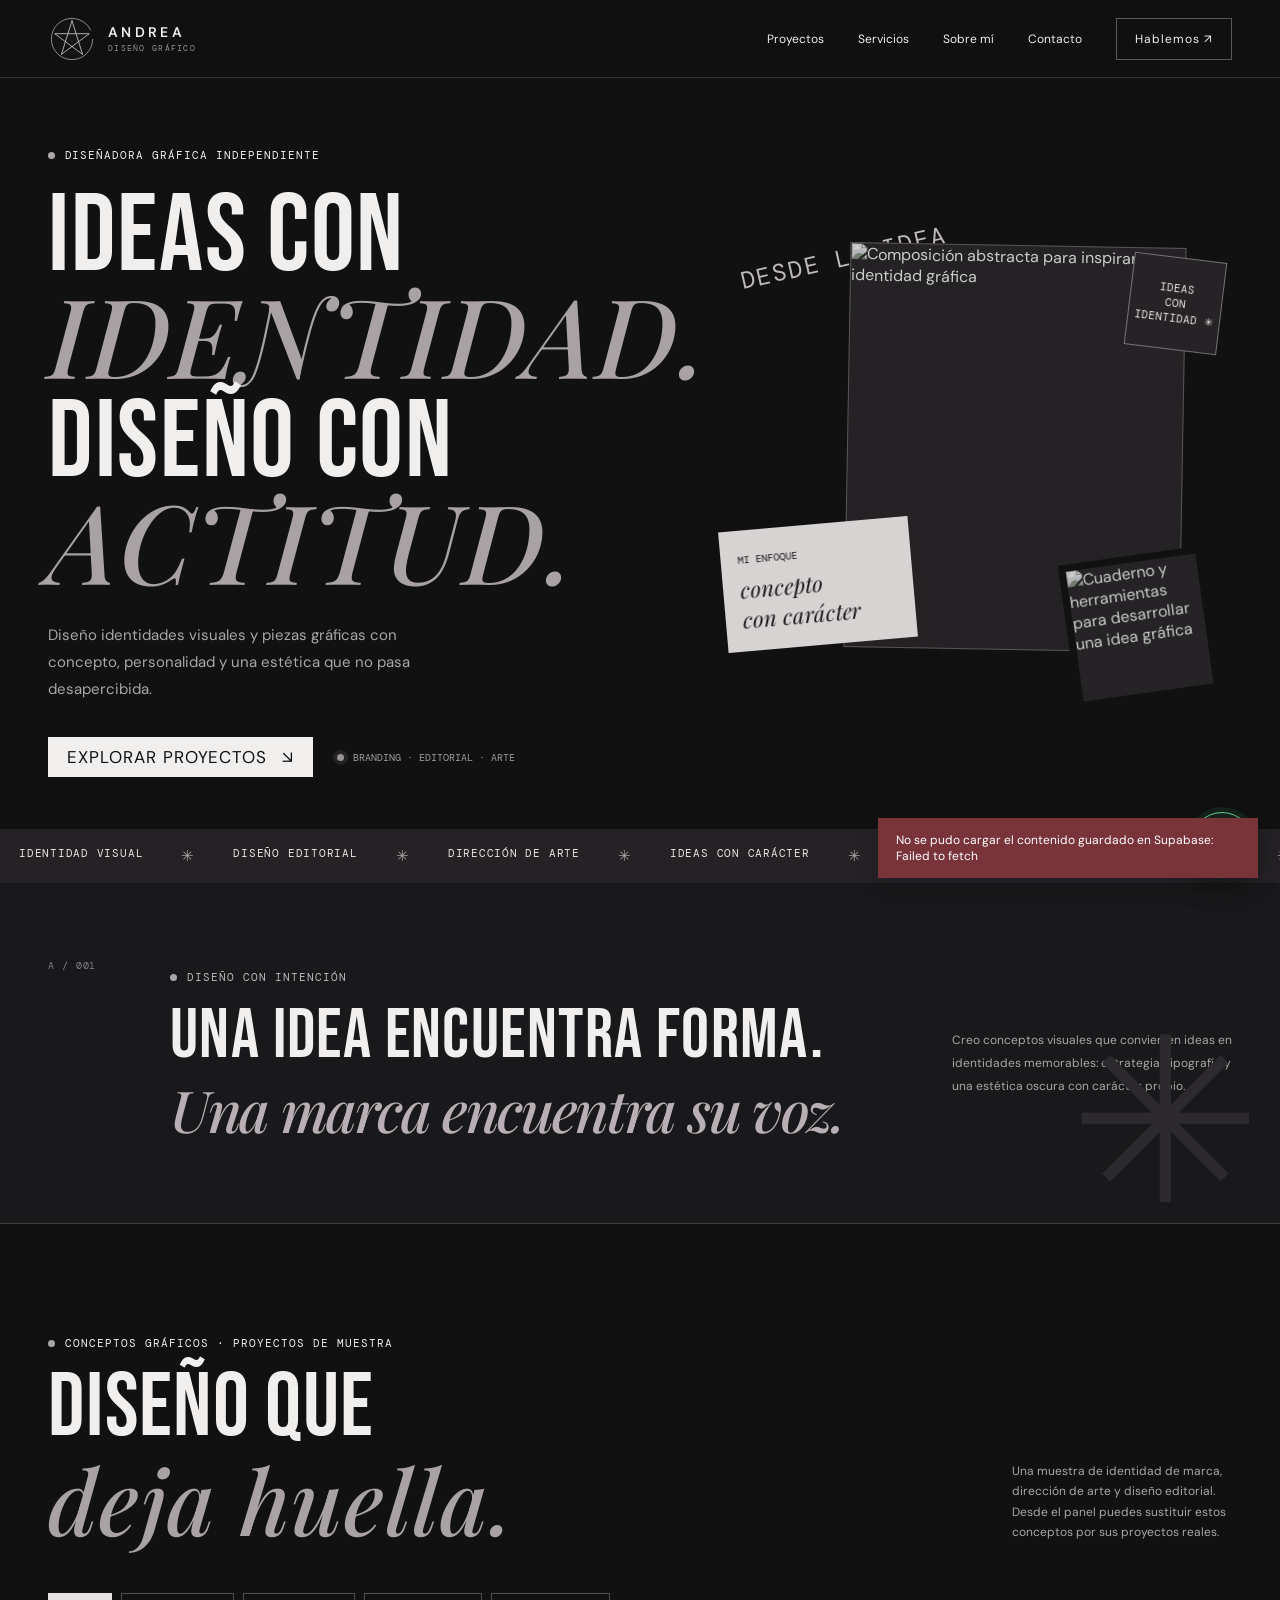
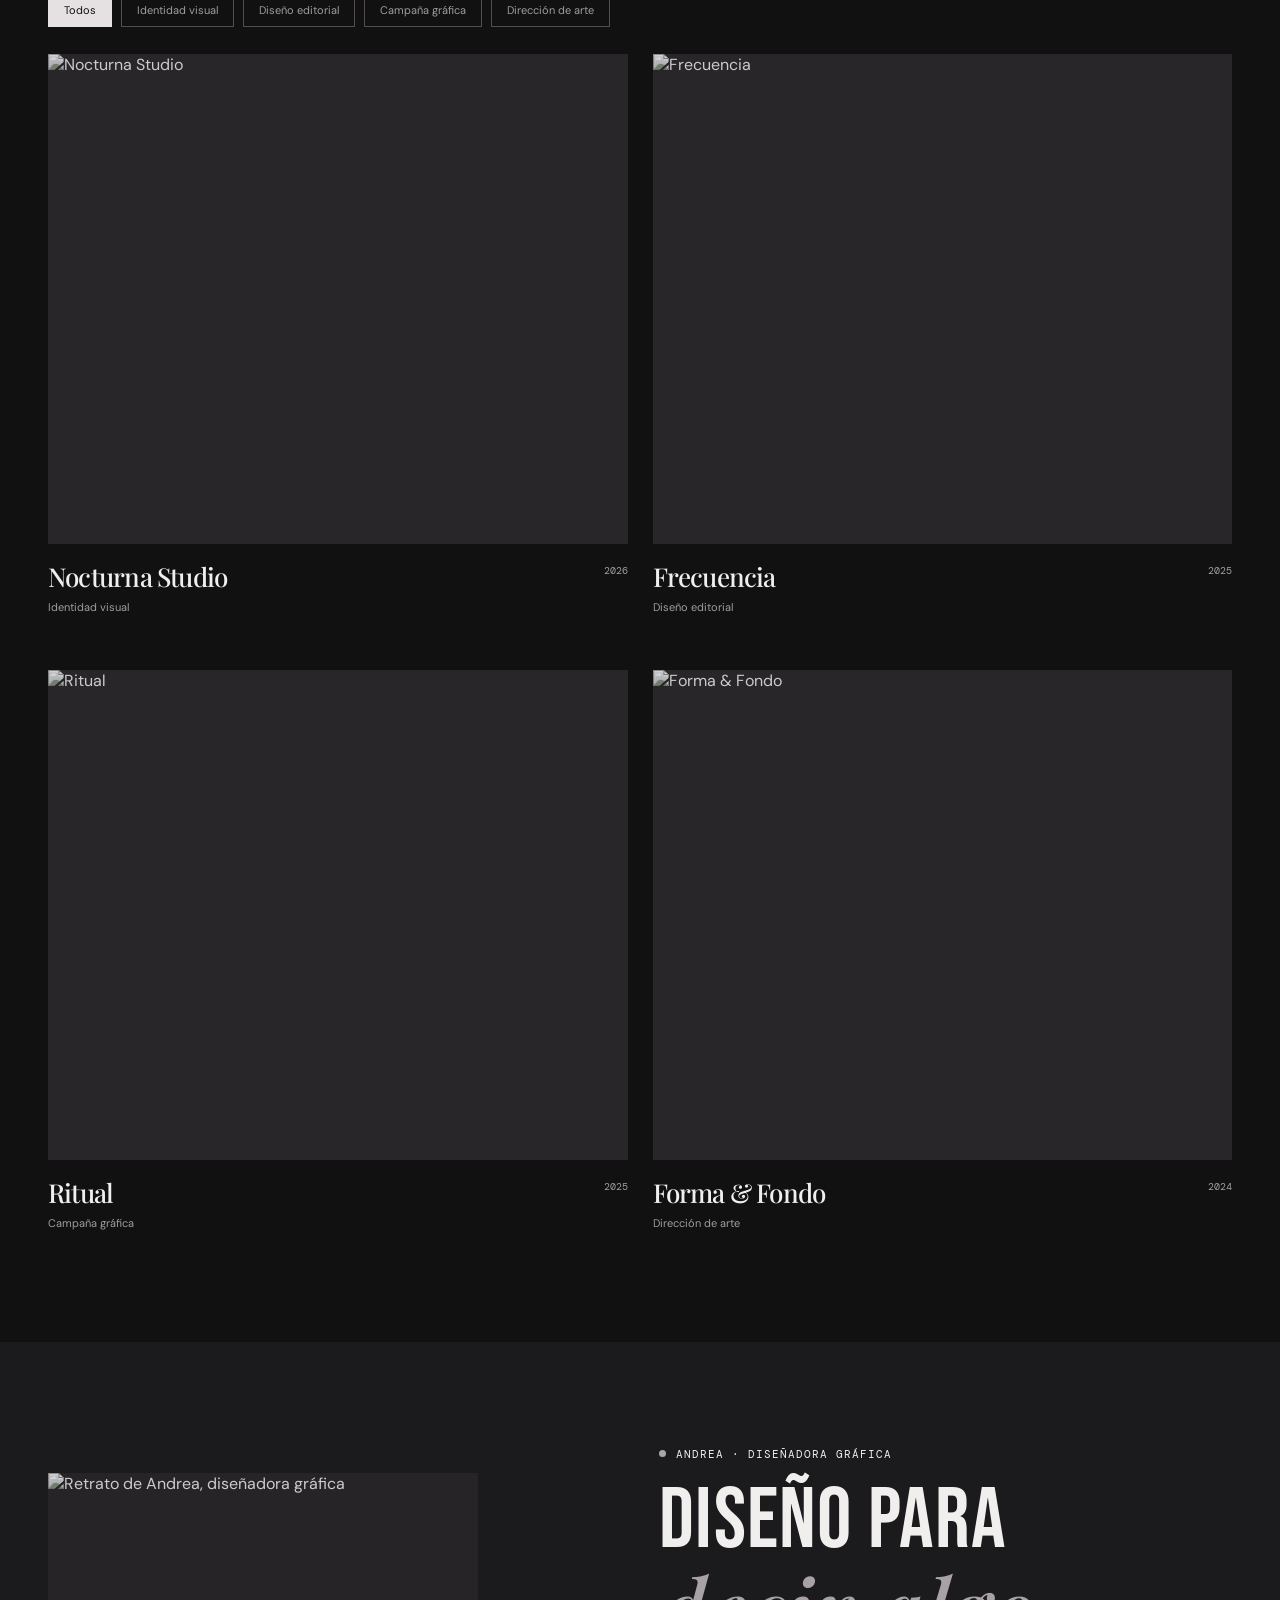
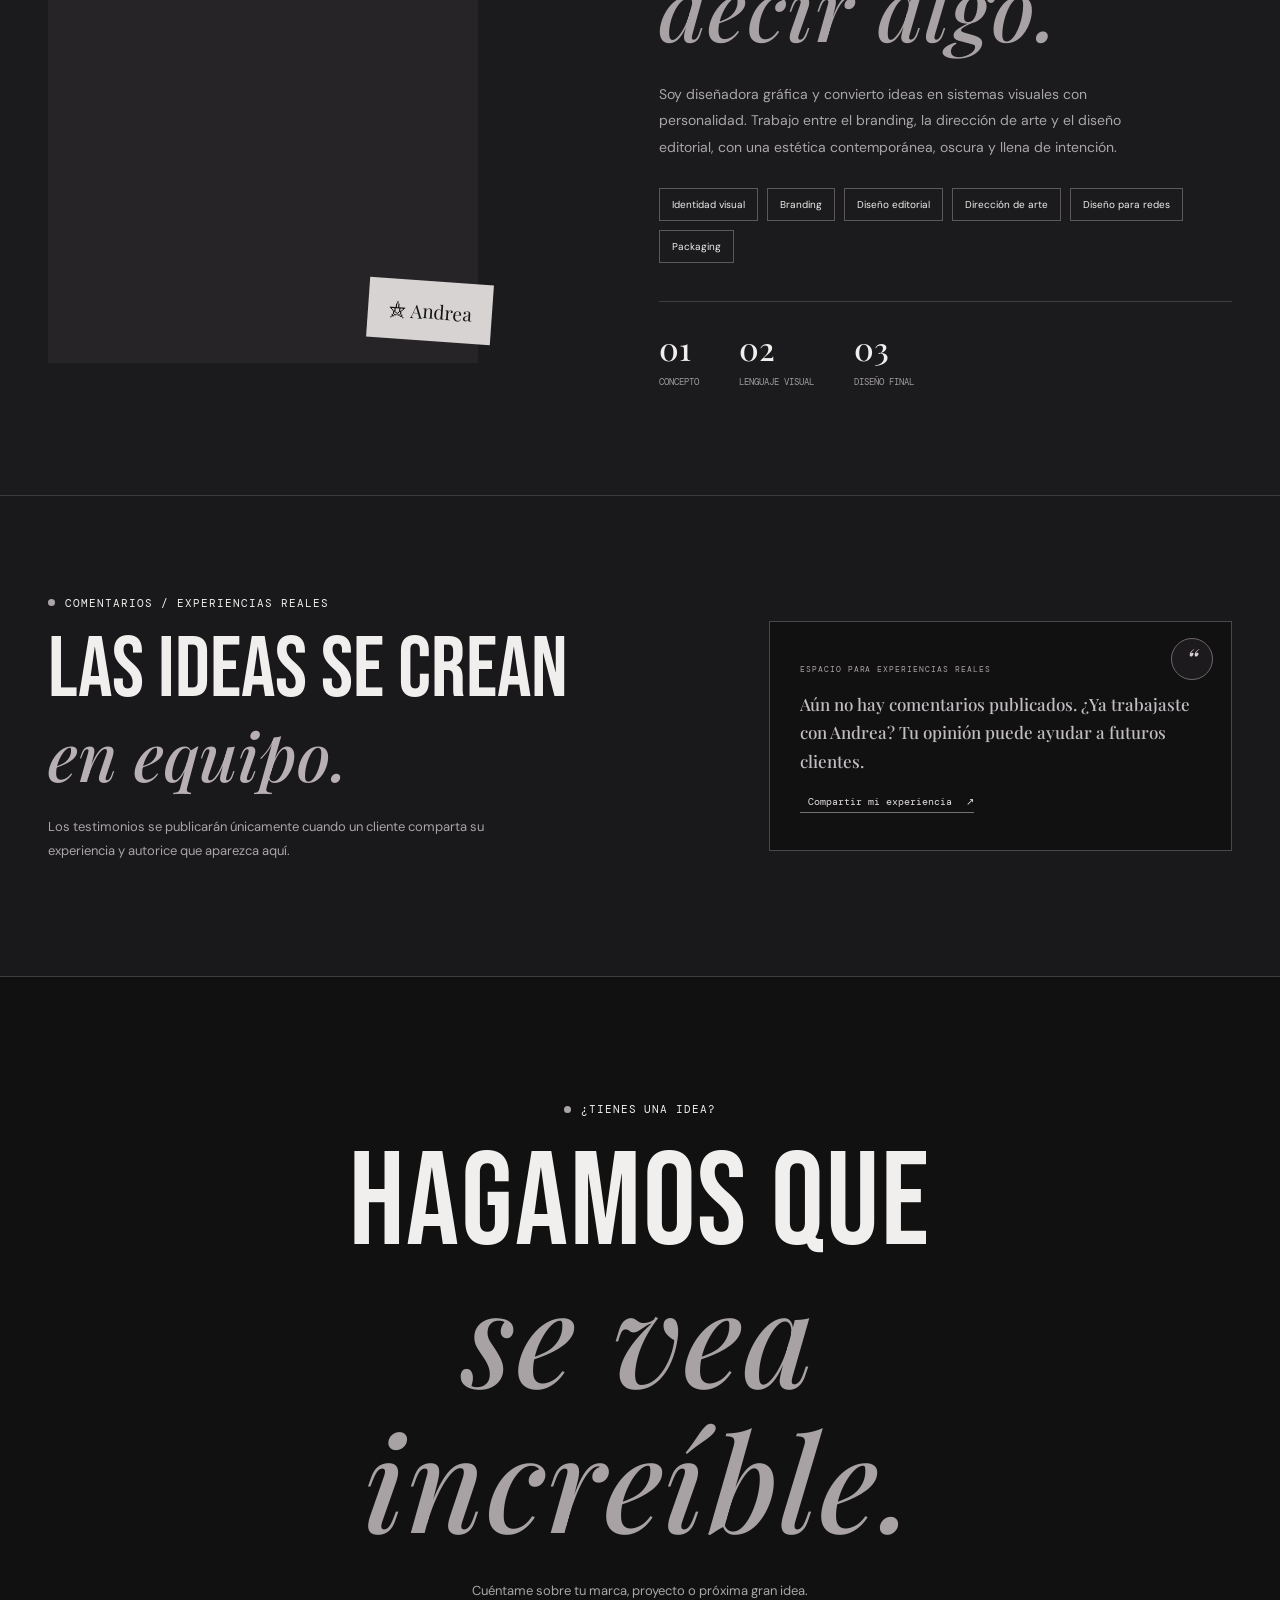
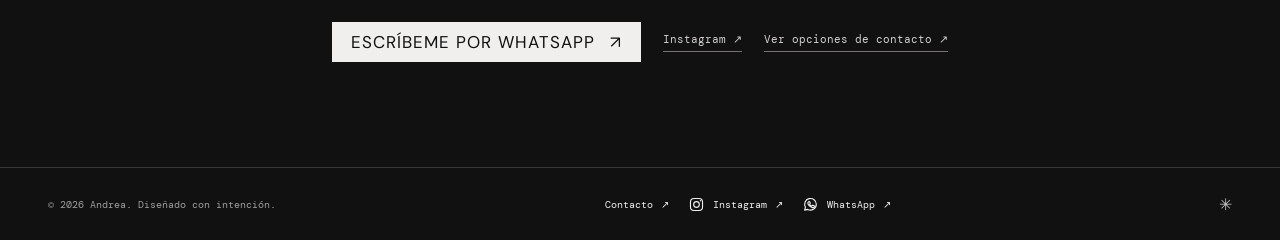
==== index.html @ 4c0169aa "Add files via upload" ====
<!doctype html>
<html lang="es">
<head>
  <meta charset="utf-8">
  <meta name="viewport" content="width=device-width, initial-scale=1">
  <meta name="theme-color" content="#111112">
  <link rel="icon" type="image/svg+xml" href="./favicon.svg">
  <meta name="description" content="Andrea, diseñadora gráfica independiente. Identidad visual, branding, diseño editorial y dirección de arte con carácter.">
  <title>Andrea — Diseñadora gráfica</title>
  <link rel="preconnect" href="https://fonts.googleapis.com">
  <link rel="preconnect" href="https://fonts.gstatic.com" crossorigin>
  <link href="https://fonts.googleapis.com/css2?family=Bebas+Neue&family=DM+Mono:wght@400;500&family=DM+Sans:wght@400;500;600;700&family=Playfair+Display:ital,wght@0,500;0,600;0,700;1,500;1,600&display=swap" rel="stylesheet">
  <link rel="stylesheet" href="./styles.css">
</head>
<body>
  <div class="scroll-progress" id="scrollProgress" aria-hidden="true"></div>
  <header class="topbar">
    <nav class="nav wrap" aria-label="Navegación principal">
      <div class="brand">
        <button class="brand-mark" id="brandAdmin" type="button" aria-label="Monograma de Andrea: pulsa cinco veces seguidas para abrir el administrador" title="Cinco pulsaciones para el acceso privado">
          <svg viewBox="0 0 100 100" aria-hidden="true"><circle class="brand-star-ring" cx="50" cy="50" r="43"/><path class="brand-star-glyph" d="M50 12 72 82 14 39h72L28 82 50 12Z"/></svg>
        </button>
        <div class="brand-lockup"><a class="brand-name" href="#inicio" aria-label="Andrea, inicio" data-profile="name">ANDREA</a><span class="brand-caption">DISEÑO GRÁFICO</span></div>
        <span class="sr-only" id="adminHint" aria-live="polite"></span>
      </div>
      <button class="menu-toggle" id="menuToggle" aria-label="Abrir menú" aria-expanded="false">☰</button>
      <div class="nav-links" id="navLinks">
        <a href="./proyectos.html" data-site-copy="navProjects">Proyectos</a><a href="./servicios.html" data-site-copy="navServices">Servicios</a><a href="./sobre-mi.html" data-site-copy="navAbout">Sobre mí</a><a href="./contacto.html" data-site-copy="navContact">Contacto</a>
        <a class="nav-cta" href="https://wa.me/573113352580" target="_blank" rel="noreferrer"><span data-site-copy="navCta">Hablemos</span> <span aria-hidden="true">↗</span></a>
      </div>
    </nav>
  </header>

  <main>
    <section class="hero wrap" id="inicio">
      <div class="hero-copy">
        <div class="eyebrow" data-profile="role">Diseñadora gráfica independiente</div>
        <h1><span data-site-copy="heroLine1">IDEAS CON</span><br><em data-site-copy="heroLine2">IDENTIDAD.</em><br><span data-site-copy="heroLine3">DISEÑO CON</span><br><em data-site-copy="heroLine4">ACTITUD.</em></h1>
        <p class="hero-description" data-profile="intro">Diseño identidades visuales y piezas gráficas con concepto, personalidad y una estética que no pasa desapercibida.</p>
        <div class="hero-actions">
          <a class="button-dark" href="#proyectos"><span data-site-copy="heroCta">Explorar proyectos</span> <span>↘</span></a>
          <div class="availability"><i></i><span data-site-copy="heroAvailability">Branding · Editorial · Arte</span></div>
        </div>
      </div>
      <div class="hero-art" aria-label="Composición visual creativa">
        <span class="scribble" aria-hidden="true" data-site-copy="heroScribble">DESDE LA IDEA</span>
        <div class="art-main"><img data-visual-image="hero-main" src="https://images.unsplash.com/photo-1541701494587-cb58502866ab?auto=format&fit=crop&w=1100&q=85" alt="Composición abstracta para inspirar una identidad gráfica"></div>
        <div class="art-sticker" data-site-copy="heroSticker">IDEAS<br>CON<br>IDENTIDAD ✳</div>
        <div class="art-note"><span data-site-copy="heroNoteLabel">Mi enfoque</span><strong data-site-copy="heroNoteTitle">concepto<br>con carácter</strong></div>
        <div class="art-small"><img data-visual-image="hero-detail" src="https://images.unsplash.com/photo-1455390582262-044cdead277a?auto=format&fit=crop&w=400&q=80" alt="Cuaderno y herramientas para desarrollar una idea gráfica"></div>
      </div>
    </section>

    <div class="ticker" aria-hidden="true"><div class="ticker-track">
      <span data-site-copy="tickerOne">Identidad visual</span><span class="star">✳</span><span data-site-copy="tickerTwo">Diseño editorial</span><span class="star">✳</span><span data-site-copy="tickerThree">Dirección de arte</span><span class="star">✳</span><span data-site-copy="tickerFour">Ideas con carácter</span><span class="star">✳</span>
      <span data-site-copy="tickerOne">Identidad visual</span><span class="star">✳</span><span data-site-copy="tickerTwo">Diseño editorial</span><span class="star">✳</span><span data-site-copy="tickerThree">Dirección de arte</span><span class="star">✳</span><span data-site-copy="tickerFour">Ideas con carácter</span><span class="star">✳</span>
    </div></div>

    <section class="manifesto" aria-labelledby="manifestoTitle">
      <div class="manifesto-inner wrap">
        <span class="manifesto-index">A / 001</span>
        <div>
          <p class="eyebrow" data-site-copy="manifestoEyebrow">Diseño con intención</p>
          <h2 id="manifestoTitle"><span data-site-copy="manifestoTitleOne">Una idea encuentra forma.</span><br><em data-site-copy="manifestoTitleTwo">Una marca encuentra su voz.</em></h2>
        </div>
        <p class="manifesto-copy" data-site-copy="homeManifesto">Creo conceptos visuales que convierten ideas en identidades memorables: estrategia, tipografía y una estética oscura con carácter propio.</p>
        <span class="manifesto-star" aria-hidden="true">✳</span>
      </div>
    </section>

    <section class="section wrap" id="proyectos">
      <div class="section-heading reveal">
        <div><div class="eyebrow" data-site-copy="projectsEyebrow">Conceptos gráficos · Proyectos de muestra</div><h2><span data-site-copy="projectsTitleOne">Diseño que</span><br><em data-site-copy="projectsTitleTwo">deja huella.</em></h2></div>
        <p class="section-aside" data-site-copy="homeProjects">Una muestra de identidad de marca, dirección de arte y diseño editorial. Desde el panel puedes sustituir estos conceptos por sus proyectos reales.</p>
      </div>
      <div class="filters" id="projectFilters" aria-label="Filtrar proyectos"></div>
      <div class="projects-grid" id="projectsGrid" aria-live="polite"></div>
    </section>

    <section class="about" id="sobre-mi">
      <div class="about-grid wrap">
        <div class="portrait-wrap reveal">
          <div class="portrait"><img src="https://images.unsplash.com/photo-1534528741775-53994a69daeb?auto=format&fit=crop&w=900&q=85" alt="Retrato de referencia para la diseñadora gráfica Andrea"></div>
          <div class="portrait-caption">⛤ Andrea</div>
        </div>
        <div class="about-copy reveal">
          <div class="eyebrow" data-site-copy="aboutEyebrow">Andrea · Diseñadora gráfica</div>
          <h2><span data-site-copy="aboutTitleOne">Diseño para</span><br><em data-site-copy="aboutTitleTwo">decir algo.</em></h2>
          <p data-profile="bio">Soy diseñadora gráfica y convierto ideas en sistemas visuales con personalidad. Trabajo entre el branding, la dirección de arte y el diseño editorial, con una estética contemporánea, oscura y llena de intención.</p>
          <div class="services"><span>Identidad visual</span><span>Branding</span><span>Diseño editorial</span><span>Dirección de arte</span><span>Diseño para redes</span><span>Packaging</span></div>
          <div class="about-stats"><div class="stat"><strong>01</strong><span data-site-copy="statsOneTitle">Concepto</span></div><div class="stat"><strong>02</strong><span data-site-copy="statsTwoTitle">Lenguaje visual</span></div><div class="stat"><strong>03</strong><span data-site-copy="statsThreeTitle">Diseño final</span></div></div>
        </div>
      </div>
    </section>

    <section class="testimonials-section" aria-labelledby="testimonialsTitle">
      <div class="wrap testimonials-inner">
        <div class="testimonials-heading reveal">
          <span class="eyebrow" data-site-copy="testimonialEyebrow">Comentarios / Experiencias reales</span>
          <h2 id="testimonialsTitle"><span data-site-copy="testimonialTitleOne">Las ideas se crean</span><br><em data-site-copy="testimonialTitleTwo">en equipo.</em></h2>
          <p data-site-copy="homeTestimonials">Los testimonios se publicarán únicamente cuando un cliente comparta su experiencia y autorice que aparezca aquí.</p>
        </div>
        <div class="testimonial-empty reveal" id="testimonialEmpty">
          <span class="testimonial-mark" aria-hidden="true">“</span>
          <span class="testimonial-empty-label" data-site-copy="emptyReviewTitle">ESPACIO PARA EXPERIENCIAS REALES</span>
          <p data-site-copy="emptyReviewText">Aún no hay comentarios publicados. ¿Ya trabajaste con Andrea? Tu opinión puede ayudar a futuros clientes.</p>
          <a class="text-link" href="./contacto.html#comentarios"><span data-site-copy="emptyReviewCta">Compartir mi experiencia</span> <span aria-hidden="true">↗</span></a>
        </div>
        <div class="testimonial-list" id="testimonialList" aria-live="polite"></div>
        <div class="testimonial-controls" id="testimonialControls" hidden>
          <button class="testimonial-arrow" id="testimonialPrevious" type="button" aria-label="Comentario anterior">←</button>
          <div class="testimonial-dots" id="testimonialDots" aria-label="Seleccionar comentario"></div>
          <button class="testimonial-arrow" id="testimonialNext" type="button" aria-label="Comentario siguiente">→</button>
        </div>
      </div>
    </section>

    <section class="contact wrap" id="contacto">
      <div class="eyebrow" data-site-copy="contactEyebrow">¿Tienes una idea?</div>
      <h2><span data-site-copy="contactTitleOne">Hagamos que</span><br><em data-site-copy="contactTitleTwo">se vea increíble.</em></h2>
      <p data-site-copy="contactCallout">Cuéntame sobre tu marca, proyecto o próxima gran idea.</p>
      <div class="contact-actions">
        <a class="button-dark" id="contactWhatsapp" href="https://wa.me/573113352580?text=Hola%20Andrea%2C%20vi%20tu%20portfolio" target="_blank" rel="noreferrer"><span data-site-copy="contactCta">Escríbeme por WhatsApp</span> <span>↗</span></a>
        <a class="contact-instagram" id="contactInstagram" href="https://www.instagram.com/cardonaa.___12/" target="_blank" rel="noreferrer">Instagram ↗</a>
        <a class="contact-instagram" href="./contacto.html">Ver opciones de contacto ↗</a>
      </div>
    </section>
  </main>

  <footer><div class="footer-inner wrap">
    <span>© <span id="yearNow"></span> <span data-profile="name">Andrea</span>. <span data-site-copy="footerCredit">Diseñado con intención.</span></span>
    <div class="footer-socials"><a class="social-link" href="./contacto.html"><span data-site-copy="navContact">Contacto</span><span aria-hidden="true">↗</span></a><a class="social-link" id="instagramLink" href="https://www.instagram.com/cardonaa.___12/" target="_blank" rel="noreferrer" aria-label="Instagram de Andrea"><svg class="social-icon" viewBox="0 0 24 24" aria-hidden="true"><rect x="3.5" y="3.5" width="17" height="17" rx="5"/><circle cx="12" cy="12" r="4"/><circle class="icon-fill" cx="17.6" cy="6.7" r="1"/></svg><span data-site-copy="footerInstagram">Instagram</span><span aria-hidden="true">↗</span></a><a class="social-link" id="whatsappLink" href="https://wa.me/573113352580?text=Hola%20Andrea%2C%20vi%20tu%20portfolio" target="_blank" rel="noreferrer" aria-label="Escribir a Andrea por WhatsApp"><svg class="social-icon" viewBox="0 0 24 24" aria-hidden="true"><path d="M20.2 11.8a8.2 8.2 0 0 1-12.1 7.1L3.7 20l1.2-4.2a8.2 8.2 0 1 1 15.3-4Z"/><path d="M9 8.2c.2-.5.5-.5.8-.5h.5c.2 0 .4.1.5.4l.8 1.8c.1.3.1.5-.1.7l-.6.7c-.2.2-.2.4-.1.6.6 1 1.4 1.8 2.5 2.3.2.1.4.1.6-.1l.8-.9c.2-.2.4-.3.7-.2l1.7.8c.3.1.4.3.4.5 0 .5-.2 1.2-.7 1.6-.5.4-1.1.7-2 .5-1.1-.2-2.5-.8-4-2.1-1.2-1-2.1-2.3-2.4-3.3-.3-1.1.1-2.2.6-2.8Z"/></svg><span data-site-copy="footerWhatsapp">WhatsApp</span><span aria-hidden="true">↗</span></a><a class="social-link" id="behanceLink" href="#contacto" hidden><svg class="social-icon behance-icon" viewBox="0 0 24 24" aria-hidden="true"><path d="M3 6h8a4 4 0 0 1 1.8 7.6A4.3 4.3 0 0 1 10.5 21H3V6Zm4 3v3h3a1.5 1.5 0 0 0 0-3H7Zm0 6v3h3.3a1.5 1.5 0 0 0 0-3H7Zm8-7h6M15 15h6a3 3 0 1 0-6 0Zm0 0a3 3 0 0 0 5.5 1.7"/></svg><span>Behance</span><span aria-hidden="true">↗</span></a></div>
    <span class="footer-star" aria-hidden="true">✳</span>
  </div></footer>

  <div class="admin-overlay" id="adminOverlay" role="dialog" aria-modal="true" aria-labelledby="adminTitle">
    <div class="admin-panel">
      <aside class="admin-sidebar">
        <div class="brand"><span class="brand-mark brand-mark-static" aria-hidden="true"><svg viewBox="0 0 100 100"><circle class="brand-star-ring" cx="50" cy="50" r="43"/><path class="brand-star-glyph" d="M50 12 72 82 14 39h72L28 82 50 12Z"/></svg></span><span>Mi espacio</span></div>
        <p class="admin-label">Administración</p>
        <div class="admin-nav">
          <span class="admin-nav-label">PORTFOLIO</span>
          <button class="admin-tab" data-tab="visual"><span class="admin-tab-icon">✎</span> Editar página</button>
          <button class="admin-tab active" data-tab="projects"><span class="admin-tab-icon">↗</span> Proyectos</button>
          <button class="admin-tab" data-tab="new"><span class="admin-tab-icon">＋</span> Nuevo proyecto</button>
          <button class="admin-tab" data-tab="services"><span class="admin-tab-icon">✳</span> Servicios</button>
          <span class="admin-nav-label">PERSONALIZACIÓN</span>
          <button class="admin-tab" data-tab="testimonials"><span class="admin-tab-icon">“</span> Comentarios</button>
        </div>
        <div class="admin-sidebar-note"><span class="admin-sidebar-note-mark">⛤</span><p>Edita cada apartado y revisa cómo queda antes de guardar.</p></div>
      </aside>
      <section class="admin-main">
        <div class="admin-header"><div><span class="admin-header-kicker">ESPACIO CREATIVO · ANDREA</span><strong id="adminTitle">Mis proyectos</strong><p id="adminSubtitle">Organiza y actualiza tu portfolio.</p></div><button class="admin-close" id="closeAdmin" aria-label="Cerrar panel">×</button></div>
        <div class="admin-content" id="adminContent"></div>
      </section>
    </div>
  </div>

  <div class="project-dialog" id="projectDialog" role="dialog" aria-modal="true" aria-labelledby="dialogTitle">
    <div class="project-dialog-inner"><button class="project-dialog-close" id="closeProject" aria-label="Cerrar proyecto">×</button><img id="dialogImage" alt=""><div class="project-dialog-copy"><div class="eyebrow" id="dialogCategory"></div><h2 id="dialogTitle"></h2><p id="dialogDescription"></p><span class="project-year" id="dialogYear"></span></div></div>
  </div>
  <div class="toast" id="toast" role="status" aria-live="polite"></div>

  <a class="whatsapp-float" href="https://wa.me/573113352580?text=Hola%20Andrea%2C%20vi%20tu%20portfolio" target="_blank" rel="noreferrer" aria-label="Escríbele a Andrea por WhatsApp">
    <span class="whatsapp-float-label">¿Hablamos de tu proyecto?</span>
    <svg viewBox="0 0 24 24" aria-hidden="true"><path d="M20.2 11.8a8.2 8.2 0 0 1-12.1 7.1L3.7 20l1.2-4.2a8.2 8.2 0 1 1 15.3-4Z"/><path d="M9 8.2c.2-.5.5-.5.8-.5h.5c.2 0 .4.1.5.4l.8 1.8c.1.3.1.5-.1.7l-.6.7c-.2.2-.2.4-.1.6.6 1 1.4 1.8 2.5 2.3.2.1.4.1.6-.1l.8-.9c.2-.2.4-.3.7-.2l1.7.8c.3.1.4.3.4.5 0 .5-.2 1.2-.7 1.6-.5.4-1.1.7-2 .5-1.1-.2-2.5-.8-4-2.1-1.2-1-2.1-2.3-2.4-3.3-.3-1.1.1-2.2.6-2.8Z"/></svg>
  </a>

  <script src="./supabase-config.js" defer></script>
  <script src="./script.js" defer></script>
</body>
</html>
---- styles.css ----
:root {
      --paper: #111112;
      --ink: #f0efed;
      --muted: #a09da0;
      --orange: #aaa5a8;
      --pink: #272528;
      --lavender: #29272b;
      --green: #333033;
      --line: rgba(240, 239, 237, .17);
      --mono: "DM Mono", monospace;
      --sans: "DM Sans", sans-serif;
      --serif: "Playfair Display", Georgia, serif;
    }
    * { box-sizing: border-box; }
    html { scroll-behavior: smooth; }
    body { margin: 0; background: var(--paper); color: var(--ink); font-family: var(--sans); -webkit-font-smoothing: antialiased; }
    body.locked { overflow: hidden; }
    button, input, textarea, select { font: inherit; }
    button, a { -webkit-tap-highlight-color: transparent; }
    a { color: inherit; text-decoration: none; }
    button { color: inherit; }
    img { max-width: 100%; display: block; }
    .wrap { width: min(1280px, calc(100% - 96px)); margin-inline: auto; }
    .eyebrow { display: flex; align-items: center; gap: 10px; font: 11px var(--mono); letter-spacing: .09em; text-transform: uppercase; }
    .eyebrow::before { content: ""; width: 7px; height: 7px; border-radius: 50%; background: var(--orange); }
    .topbar { height: 78px; border-bottom: 1px solid var(--line); display: flex; align-items: center; }
    .nav { display: flex; justify-content: space-between; align-items: center; width: 100%; }
    .brand { display: flex; align-items: center; gap: 11px; font-size: 14px; font-weight: 700; letter-spacing: -.04em; }
    .brand-mark { width: 34px; height: 34px; display: grid; place-items: center; border-radius: 50%; background: var(--ink); color: var(--paper); font: italic 14px var(--serif); }
    .nav-links { display: flex; align-items: center; gap: 34px; font-size: 12px; }
    .nav-links a:not(.nav-cta) { transition: color .2s ease; }
    .nav-links a:not(.nav-cta):hover { color: var(--orange); }
    .nav-cta { border: 1px solid var(--ink); border-radius: 99px; padding: 12px 18px; transition: background .2s ease, color .2s ease; }
    .nav-cta:hover { background: var(--ink); color: var(--paper); }
    .menu-toggle { display: none; border: 0; background: transparent; font-size: 22px; }

    .hero { min-height: 680px; padding-block: 70px 52px; display: grid; grid-template-columns: 1.02fr .98fr; align-items: center; gap: 40px; }
    .hero-copy { position: relative; z-index: 1; }
    .hero h1 { max-width: 690px; margin: 27px 0 22px; font: 500 clamp(64px, 8.1vw, 112px)/.96 var(--serif); letter-spacing: -.075em; }
    .hero h1 em { color: var(--orange); font-weight: 500; }
    .hero-description { max-width: 390px; color: #5e5b54; font-size: 15px; line-height: 1.8; }
    .hero-actions { display: flex; align-items: center; gap: 24px; margin-top: 34px; }
    .button-dark { display: inline-flex; align-items: center; gap: 15px; padding: 15px 19px; border: 0; border-radius: 99px; background: var(--ink); color: white; cursor: pointer; font-size: 12px; transition: transform .2s ease, background .2s ease; }
    .button-dark:hover { transform: translateY(-3px); background: var(--orange); }
    .button-dark span { font-size: 17px; line-height: 10px; }
    .text-link { padding-bottom: 4px; border-bottom: 1px solid var(--line); font-size: 12px; }
    .hero-art { position: relative; min-height: 485px; }
    .art-main { position: absolute; top: 25px; right: 8%; width: 68%; height: 405px; overflow: hidden; border-radius: 46% 46% 4px 4px; background: var(--pink); transform: rotate(3deg); animation: float 7s ease-in-out infinite; }
    .art-main img { width: 100%; height: 100%; object-fit: cover; mix-blend-mode: multiply; }
    .art-sticker { position: absolute; top: 37px; right: 0; width: 93px; height: 93px; border-radius: 50%; background: var(--orange); color: white; display: grid; place-items: center; text-align: center; font: 11px/1.35 var(--mono); transform: rotate(9deg); animation: spin-slow 24s linear infinite; }
    .art-note { position: absolute; left: -1%; bottom: 60px; width: 190px; padding: 17px; background: var(--lavender); transform: rotate(-7deg); box-shadow: 0 12px 35px #24231f12; }
    .art-note span { font: 10px var(--mono); text-transform: uppercase; }
    .art-note strong { display: block; margin-top: 6px; font: italic 22px var(--serif); }
    .art-small { position: absolute; right: 2%; bottom: 5px; width: 145px; height: 145px; overflow: hidden; border: 7px solid var(--paper); border-radius: 50%; background: var(--green); transform: rotate(-8deg); }
    .art-small img { width: 100%; height: 100%; object-fit: cover; mix-blend-mode: multiply; }
    .scribble { position: absolute; left: 2%; top: 22px; color: var(--orange); font: italic 44px var(--serif); transform: rotate(-13deg); }
    .availability { display: flex; align-items: center; gap: 9px; color: var(--muted); font: 10px var(--mono); text-transform: uppercase; }
    .availability i { width: 7px; height: 7px; border-radius: 50%; background: #82a86f; box-shadow: 0 0 0 4px #82a86f20; }

    .ticker { overflow: hidden; background: var(--ink); color: var(--paper); padding: 17px 0; }
    .ticker-track { display: flex; width: max-content; animation: ticker 30s linear infinite; }
    .ticker-track span { padding-inline: 19px; font: 11px var(--mono); letter-spacing: .07em; text-transform: uppercase; white-space: nowrap; }
    .ticker-track .star { color: var(--orange); font-size: 15px; }

    .section { padding-block: 112px; }
    .section-heading { display: flex; justify-content: space-between; align-items: end; margin-bottom: 38px; }
    .section-heading h2 { margin: 14px 0 0; font: 500 clamp(42px, 6vw, 70px)/1 var(--serif); letter-spacing: -.06em; }
    .section-heading h2 em { color: var(--orange); font-weight: 500; }
    .section-aside { max-width: 220px; color: var(--muted); font-size: 12px; line-height: 1.7; }
    .filters { display: flex; gap: 9px; margin-bottom: 27px; }
    .filter-btn { padding: 9px 15px; border: 1px solid var(--line); border-radius: 99px; background: transparent; color: var(--muted); cursor: pointer; font-size: 11px; transition: all .2s ease; }
    .filter-btn:hover, .filter-btn.active { border-color: var(--ink); background: var(--ink); color: white; }
    .projects-grid { display: grid; grid-template-columns: 1fr 1fr; gap: 56px 25px; }
    .project-card { min-width: 0; animation: rise .55s both; }
    .project-image { position: relative; height: clamp(280px, 39vw, 490px); overflow: hidden; background: var(--lavender); }
    .project-card:nth-child(4n+2) .project-image { background: var(--pink); }
    .project-card:nth-child(4n+3) .project-image { background: var(--green); }
    .project-image img { width: 100%; height: 100%; object-fit: cover; transition: transform .8s cubic-bezier(.2,.8,.2,1); }
    .project-card:hover .project-image img { transform: scale(1.045); }
    .project-image::after { content: "Ver proyecto ↗"; position: absolute; right: 16px; bottom: 16px; padding: 11px 15px; border-radius: 99px; background: var(--paper); font-size: 11px; opacity: 0; transform: translateY(7px); transition: all .25s ease; }
    .project-card:hover .project-image::after { opacity: 1; transform: translateY(0); }
    .project-meta { display: flex; justify-content: space-between; gap: 15px; padding-top: 15px; }
    .project-meta h3 { margin: 0; font: 500 23px var(--serif); letter-spacing: -.03em; }
    .project-meta p { margin: 6px 0 0; color: var(--muted); font-size: 11px; }
    .project-year { padding-top: 5px; color: var(--muted); font: 10px var(--mono); }
    .empty-projects { grid-column: 1/-1; border: 1px dashed var(--line); padding: 48px; text-align: center; color: var(--muted); }

    .about { padding-block: 105px; background: #ece8e0; }
    .about-grid { display: grid; grid-template-columns: .9fr 1.1fr; gap: 12%; align-items: center; }
    .portrait-wrap { position: relative; width: min(100%, 430px); }
    .portrait { height: 490px; overflow: hidden; background: var(--pink); border-radius: 48% 48% 2px 2px; }
    .portrait img { width: 100%; height: 100%; object-fit: cover; mix-blend-mode: multiply; }
    .portrait-caption { position: absolute; right: -25px; bottom: 33px; padding: 17px 20px; background: var(--orange); color: white; font: italic 19px var(--serif); transform: rotate(4deg); }
    .about-copy h2 { max-width: 550px; margin: 18px 0 22px; font: 500 clamp(43px, 6vw, 72px)/.99 var(--serif); letter-spacing: -.06em; }
    .about-copy h2 em { color: var(--orange); font-weight: 500; }
    .about-copy > p { max-width: 500px; color: #66625c; font-size: 14px; line-height: 1.9; }
    .services { display: flex; flex-wrap: wrap; gap: 9px; margin-top: 27px; }
    .services span { padding: 9px 12px; border: 1px solid #24231f30; border-radius: 99px; font-size: 10px; }
    .about-stats { display: flex; gap: 40px; margin-top: 38px; padding-top: 24px; border-top: 1px solid var(--line); }
    .stat strong { display: block; font: 500 32px var(--serif); }
    .stat span { color: var(--muted); font: 9px var(--mono); text-transform: uppercase; }

    .contact { padding-block: 125px 105px; text-align: center; }
    .contact .eyebrow { justify-content: center; }
    .contact h2 { max-width: 850px; margin: 24px auto; font: 500 clamp(54px, 8vw, 100px)/.98 var(--serif); letter-spacing: -.075em; }
    .contact h2 em { color: var(--orange); font-weight: 500; }
    .contact > p { color: var(--muted); font-size: 13px; }
    .contact .button-dark { margin-top: 19px; }
    footer { border-top: 1px solid var(--line); padding-block: 22px; }
    .footer-inner { display: flex; justify-content: space-between; align-items: center; gap: 20px; color: var(--muted); font: 10px var(--mono); }
    .footer-socials { display: flex; gap: 19px; color: var(--ink); }
    .admin-trigger { padding: 0; border: 0; background: none; color: var(--muted); cursor: pointer; font: inherit; }
    .admin-trigger:hover { color: var(--orange); }

    .reveal { opacity: 0; transform: translateY(24px); transition: opacity .7s ease, transform .7s cubic-bezier(.2,.7,.2,1); }
    .reveal.visible { opacity: 1; transform: translateY(0); }
    @keyframes float { 0%,100% { transform: translateY(0) rotate(3deg); } 50% { transform: translateY(-12px) rotate(1deg); } }
    @keyframes spin-slow { to { transform: rotate(369deg); } }
    @keyframes ticker { to { transform: translateX(-50%); } }
    @keyframes rise { from { opacity: 0; transform: translateY(16px); } to { opacity: 1; transform: translateY(0); } }

    .admin-overlay { position: fixed; z-index: 20; inset: 0; display: none; background: #1717159c; backdrop-filter: blur(5px); }
    .admin-overlay.open { display: flex; align-items: center; justify-content: center; padding: 22px; }
    .admin-panel { width: min(1180px, 100%); height: min(850px, 94vh); display: grid; grid-template-columns: 235px minmax(0, 1fr); overflow: hidden; background: var(--paper); box-shadow: 0 25px 100px #0004; animation: rise .25s ease both; }
    .admin-sidebar { min-height: 0; padding: 27px 20px; background: var(--ink); color: var(--paper); display: flex; flex-direction: column; overflow-y: auto; scrollbar-width: thin; scrollbar-color: #777176 #201e21; }
    .admin-sidebar .brand { margin-bottom: 36px; }
    .admin-sidebar .brand-mark { color: var(--ink); background: var(--paper); }
    .admin-label { margin: 0 0 13px 10px; color: #aaa69d; font: 9px var(--mono); letter-spacing: .1em; text-transform: uppercase; }
    .admin-nav { display: grid; gap: 5px; }
    .admin-nav-label { margin: 15px 0 5px 10px; color: #8f898d; font: 8px var(--mono); letter-spacing: .14em; }
    .admin-nav-label:first-child { margin-top: 0; }
    .admin-tab { display: flex; align-items: center; gap: 11px; width: 100%; padding: 11px 10px; border: 0; border-radius: 3px; background: transparent; color: #c6c2ba; text-align: left; cursor: pointer; font-size: 12px; transition: background .2s ease, color .2s ease, transform .2s ease; }
    .admin-tab.active, .admin-tab:hover { background: #ffffff16; color: white; transform: translateX(2px); }
    .admin-tab-icon { display: inline-grid; flex: 0 0 20px; width: 20px; height: 20px; place-items: center; border: 1px solid #ffffff20; border-radius: 5px; color: #d3cdd0; font-size: 11px; }
    .admin-tab:disabled { opacity: .45; cursor: not-allowed; }
    .admin-sidebar-note { display: flex; align-items: start; gap: 10px; margin-top: auto; padding: 13px 10px; border-top: 1px solid #ffffff1a; color: #aaa5a8; }
    .admin-sidebar-note-mark { color: #d0c8cc; font-size: 15px; }
    .admin-sidebar-note p { margin: 0; font-size: 10px; line-height: 1.6; }
    .admin-main { display: flex; min-width: 0; min-height: 0; flex-direction: column; overflow: hidden; }
    .admin-header { position: sticky; top: 0; z-index: 3; min-height: 92px; padding: 16px 30px; display: flex; justify-content: space-between; align-items: center; border-bottom: 1px solid var(--line); background: var(--paper); }
    .admin-header > div { display: grid; gap: 3px; }
    .admin-header-kicker { color: var(--muted); font: 8px var(--mono); letter-spacing: .15em; }
    .admin-header strong { font: 500 23px var(--serif); }
    .admin-header p { margin: 0; color: var(--muted); font-size: 10px; }
    .admin-close { width: 34px; height: 34px; display: grid; place-items: center; border: 1px solid var(--line); border-radius: 50%; background: transparent; cursor: pointer; font-size: 18px; }
    .admin-content { flex: 1 1 auto; min-height: 0; overflow: auto; padding: 26px 27px 35px; scrollbar-width: thin; scrollbar-color: #8b8488 #e5e0dc; }
    .password-field { position: relative; }
    .password-field input { padding-right: 48px; }
    .password-visibility { position: absolute; top: 50%; right: 7px; display: grid; width: 34px; height: 34px; place-items: center; transform: translateY(-50%); border: 0; border-radius: 3px; background: transparent; color: #bcb6ba; cursor: pointer; transition: background .2s ease, color .2s ease; }
    .password-visibility:hover, .password-visibility:focus-visible { background: #ffffff12; color: #fff; outline: 1px solid #ffffff33; }
    .password-visibility svg { width: 18px; height: 18px; fill: none; stroke: currentColor; stroke-width: 1.7; stroke-linecap: round; stroke-linejoin: round; }
    .password-visibility svg[hidden] { display: none; }
    .admin-sidebar::-webkit-scrollbar, .admin-content::-webkit-scrollbar { width: 9px; }
    .admin-sidebar::-webkit-scrollbar-track { background: #201e21; }
    .admin-sidebar::-webkit-scrollbar-thumb { border: 2px solid #201e21; border-radius: 9px; background: #777176; }
    .admin-content::-webkit-scrollbar-track { background: #e5e0dc; }
    .admin-content::-webkit-scrollbar-thumb { border: 2px solid #e5e0dc; border-radius: 9px; background: #8b8488; }
    .admin-intro { display: flex; align-items: center; justify-content: space-between; gap: 15px; margin-bottom: 23px; }
    .admin-intro p { margin: 0; color: var(--muted); font-size: 11px; }
    .admin-button { padding: 11px 14px; border: 0; border-radius: 3px; background: var(--ink); color: white; cursor: pointer; font-size: 11px; }
    .admin-button:hover { background: var(--orange); }
    .admin-projects { display: grid; gap: 9px; }
    .admin-project-row { display: grid; grid-template-columns: 66px 1fr auto; gap: 13px; align-items: center; padding: 10px; border: 1px solid var(--line); background: #fff8; }
    .admin-project-row img { width: 66px; height: 58px; object-fit: cover; background: var(--pink); }
    .admin-project-row strong { display: block; font: 500 17px var(--serif); }
    .admin-project-row small { display: block; margin-top: 4px; color: var(--muted); font-size: 10px; }
    .admin-service-row { display: grid; grid-template-columns: 1fr auto; gap: 13px; align-items: center; padding: 14px; border: 1px solid var(--line); background: #fff8; }
    .admin-service-row strong { display: block; font: 500 17px var(--serif); }
    .admin-service-row small { display: block; margin-top: 5px; color: var(--muted); font-size: 10px; line-height: 1.6; }
    .row-actions { display: flex; gap: 6px; }
    .admin-review-tools { display: flex; gap: 7px; }
    .admin-review-tools .admin-button { padding: 8px 10px; }
    .row-actions button { padding: 7px 9px; border: 1px solid var(--line); background: transparent; cursor: pointer; font-size: 10px; }
    .row-actions button:hover { border-color: var(--orange); color: var(--orange); }
    .admin-testimonials { display: grid; gap: 10px; }
    .admin-testimonial-row { display: grid; grid-template-columns: 1fr auto; align-items: center; gap: 15px; padding: 15px; border: 1px solid var(--line); background: #1b1a1c; }
    .admin-testimonial-row strong { display: block; font: 500 17px var(--serif); }
    .admin-testimonial-row small { display: block; margin-top: 5px; color: var(--muted); font-size: 9px; }
    .admin-testimonial-row p { margin: 10px 0 0; color: #bdb8bb; font-size: 11px; line-height: 1.7; }
    .testimonial-consent-field { display: flex; align-items: start; gap: 10px; color: #aaa5a8; font-size: 10px; line-height: 1.7; cursor: pointer; }
    .testimonial-consent-field input { width: 15px; height: 15px; flex: 0 0 15px; margin: 1px 0 0; accent-color: #aaa5a8; }
    .admin-form { display: grid; grid-template-columns: 1fr 1fr; gap: 15px; }
    .field { display: grid; gap: 7px; }
    .field.full { grid-column: 1/-1; }
    .field label { font: 10px var(--mono); text-transform: uppercase; }
    .field input, .field textarea, .field select { width: 100%; padding: 11px 12px; border: 1px solid var(--line); border-radius: 2px; background: #fff8; color: var(--ink); font-size: 12px; outline: none; }
    .field input:focus, .field textarea:focus { border-color: var(--orange); }
    .field textarea { min-height: 90px; resize: vertical; line-height: 1.6; }
    .upload-box { padding: 15px; border: 1px dashed var(--line); }
    .upload-box input { padding: 0; border: 0; background: transparent; }
    .upload-help { color: var(--muted); font-size: 10px; }
    .form-actions { grid-column: 1/-1; display: flex; gap: 9px; margin-top: 5px; }
    .admin-button.secondary { border: 1px solid var(--line); background: transparent; color: var(--ink); }
    .admin-button.secondary:hover { border-color: var(--ink); background: transparent; }
    .settings-note { margin: 0 0 20px; color: var(--muted); font-size: 11px; line-height: 1.6; }
    .toast { position: fixed; z-index: 30; right: 22px; bottom: 22px; max-width: min(380px, calc(100% - 44px)); padding: 14px 18px; background: var(--ink); color: white; box-shadow: 0 7px 25px #0002; font-size: 12px; opacity: 0; transform: translateY(10px); pointer-events: none; transition: all .25s ease; }
    .toast.show { opacity: 1; transform: translateY(0); }
    .toast.error { background: #b73d2e; }
    .project-dialog { position: fixed; z-index: 15; inset: 0; display: none; align-items: center; justify-content: center; padding: 22px; background: #171715ae; backdrop-filter: blur(4px); }
    .project-dialog.open { display: flex; }
    .project-dialog-inner { position: relative; width: min(760px,100%); max-height: 90vh; overflow: auto; background: var(--paper); }
    .project-dialog-inner > img { width: 100%; height: min(47vh,400px); object-fit: cover; background: var(--pink); }
    .project-dialog-copy { padding: 25px 30px 32px; }
    .project-dialog-copy h2 { margin: 9px 0; font: 500 36px var(--serif); }
    .project-dialog-copy p { color: var(--muted); font-size: 13px; line-height: 1.8; }
    .project-dialog-close { position: absolute; top: 13px; right: 13px; width: 36px; height: 36px; border: 0; border-radius: 50%; background: var(--paper); cursor: pointer; font-size: 19px; }
    body { background: #111112; }
    .topbar { background: #111112; }
    .brand, .nav-links, .project-meta h3, .about-copy h2, .section-heading h2, .contact h2, .hero h1 { color: var(--ink); }
    .brand { letter-spacing: .1em; text-transform: uppercase; }
    .brand-mark { border-radius: 0; background: var(--orange); color: #111112; font-family: var(--sans); font-weight: 700; }
    .nav-cta { border-radius: 0; border-color: #5b575a; }
    .nav-cta:hover { background: var(--ink); color: #111112; }
    .nav-links a:not(.nav-cta):hover, .admin-trigger:hover { color: #b9aeb1; }
    .hero { min-height: 700px; }
    .hero h1, .section-heading h2, .about-copy h2, .contact h2 { font-family: "Bebas Neue", Impact, sans-serif; font-weight: 400; letter-spacing: .015em; }
    .hero h1 { max-width: 640px; font-size: clamp(74px, 8.6vw, 116px); line-height: .88; }
    .hero h1 em, .section-heading h2 em, .about-copy h2 em, .contact h2 em { color: #a8a2a5; font-family: var(--serif); font-style: italic; text-transform: none; }
    .hero-description, .about-copy > p, .section-aside, .contact > p { color: #aaa6a8; }
    .button-dark { border-radius: 0; background: #f0efed; color: #111112; text-transform: uppercase; letter-spacing: .08em; }
    .button-dark:hover { background: #b8afb2; color: #111112; }
    .availability i { background: #999397; box-shadow: 0 0 0 4px #99939724; }
    .art-main { border: 1px solid #595457; border-radius: 0; background: #242224; transform: rotate(1deg); }
    .art-main img, .art-small img, .portrait img, .project-image img { filter: grayscale(82%) contrast(1.08) brightness(.82); mix-blend-mode: normal; }
    .art-main img { transition: filter .5s ease, transform .8s ease; }
    .art-main:hover img, .project-card:hover .project-image img { filter: grayscale(15%) contrast(1.05) brightness(.92); }
    .art-sticker { border-radius: 0; background: #262326; color: #e8e5e5; border: 1px solid #777176; animation: none; transform: rotate(7deg); }
    .art-note { background: #d7d3d3; color: #171617; transform: rotate(-5deg); }
    .art-small { border-radius: 0; border-color: #111112; background: #262326; }
    .scribble { color: #c0b9bb; font: 24px var(--mono); text-transform: uppercase; letter-spacing: .09em; }
    .ticker { background: #242225; color: #e8e5e5; }
    .ticker-track .star { color: #aaa2a5; }
    .section { background: #111112; }
    .section-heading h2 { font-size: clamp(54px, 7vw, 90px); }
    .filters { flex-wrap: wrap; }
    .filter-btn { border-radius: 0; border-color: #514d50; }
    .filter-btn:hover, .filter-btn.active { border-color: #e5e1e2; background: #e5e1e2; color: #111112; }
    .project-image { background: #282629 !important; }
    .project-image::after { border-radius: 0; background: #e8e5e5; color: #171617; }
    .project-meta h3 { font: 500 26px var(--serif); }
    .about { background: #1b1a1c; }
    .portrait { border-radius: 0; background: #272427; }
    .portrait-caption { right: -14px; bottom: 22px; background: #d7d3d3; color: #171617; font-style: normal; }
    .about-copy h2 { font-size: clamp(55px, 7vw, 86px); }
    .services span { border-color: #5c575a; border-radius: 0; }
    .contact h2 { font-size: clamp(72px, 11vw, 132px); }
    .footer-socials { color: var(--ink); }
    .admin-overlay { background: #050505d9; }
    .admin-panel { border: 1px solid #484447; }
    .admin-sidebar { background: #171617; color: #efeded; }
    .admin-sidebar .brand-mark { color: #111112; background: #aaa5a8; }
    .admin-header { background: #111112; }
    .admin-project-row { background: #1b1a1c; }
    .admin-project-row img { filter: grayscale(75%); }
    .admin-button { background: #e7e4e4; color: #111112; }
    .admin-button:hover { background: #b8afb2; }
    .admin-button.secondary { border-color: #514d50; color: #efeded; }
    .admin-button.secondary:hover { border-color: #e7e4e4; }
    .field input, .field textarea, .field select { background: #1b1a1c; color: #efeded; }
    .field input::placeholder, .field textarea::placeholder { color: #898589; }
    .admin-tab.active, .admin-tab:hover { background: #ffffff18; }
    .toast { background: #e7e4e4; color: #111112; }
    .toast.error { background: #79343a; color: white; }
    .project-dialog { background: #050505e0; }
    .project-dialog-inner { border: 1px solid #484447; }
    .project-dialog-inner > img { filter: grayscale(70%); }
    .project-dialog-close { border-radius: 0; background: #e7e4e4; color: #111112; }
    @media (prefers-reduced-motion: reduce) {
      *, *::before, *::after { scroll-behavior: auto !important; animation-duration: .01ms !important; animation-iteration-count: 1 !important; transition-duration: .01ms !important; }
      .reveal { opacity: 1; transform: none; }
    }
    @media (max-width: 760px) {
      .wrap { width: min(100% - 40px, 560px); }
      .topbar { height: 66px; }
      .menu-toggle { display: block; }
      .nav-links { position: absolute; top: 65px; left: 0; right: 0; z-index: 5; display: none; padding: 20px; border-bottom: 1px solid var(--line); background: var(--paper); }
      .nav-links.open { display: grid; gap: 19px; }
      .nav-cta { justify-self: start; }
      .hero { min-height: auto; padding-block: 60px 45px; grid-template-columns: 1fr; gap: 2px; }
      .hero h1 { font-size: clamp(53px, 13.5vw, 78px); line-height: .92; }
      .hero-art { min-height: 390px; margin-top: 17px; }
      .art-main { right: 8%; width: 68%; height: 330px; }
      .art-note { bottom: 27px; left: 1%; }
      .art-small { width: 115px; height: 115px; right: 1%; bottom: 0; }
      .scribble { top: 0; }
      .section { padding-block: 77px; }
      .section-heading { align-items: start; gap: 20px; flex-direction: column; margin-bottom: 27px; }
      .section-aside { max-width: 300px; }
      .projects-grid { grid-template-columns: 1fr; gap: 34px; }
      .project-image { height: min(105vw, 430px); }
      .project-image::after { opacity: 1; transform: none; }
      .about { padding-block: 75px; }
      .about-grid { grid-template-columns: 1fr; gap: 42px; }
      .portrait-wrap { width: min(87%, 390px); margin-inline: auto; }
      .portrait { height: 420px; }
      .portrait-caption { right: -17px; }
      .about-stats { gap: 25px; }
      .contact { padding-block: 85px 72px; }
      .footer-inner { flex-wrap: wrap; }
      .admin-overlay.open { padding: 0; }
      .admin-panel { width: 100%; height: 100%; max-height: none; grid-template-columns: 1fr; grid-template-rows: auto 1fr; }
      .admin-sidebar { padding: 13px 18px; overflow-x: hidden; }
      .admin-sidebar .brand { margin: 0 0 12px; }
      .admin-label, .admin-sidebar-note { display: none; }
      .admin-nav { display: flex; overflow-x: auto; }
      .admin-nav-label { display: none; }
      .admin-tab { width: auto; flex: 0 0 auto; padding: 9px 11px; }
      .admin-tab-icon { flex-basis: 18px; width: 18px; height: 18px; }
      .admin-header { min-height: 84px; padding: 13px 18px; }
      .admin-content { padding: 20px 18px 30px; }
      .admin-copy-save { margin: 18px -18px -30px; padding: 12px 18px; }
      .site-copy-preview-body { padding: 13px; }
      .site-copy-preview-items { grid-template-columns: 1fr; }
      .site-copy-preview-item.is-heading { grid-column: auto; }
      .admin-intro { align-items: start; flex-direction: column; }
      .admin-form { grid-template-columns: 1fr; }
      .field.full, .form-actions { grid-column: 1; }
      .admin-project-row { grid-template-columns: 55px 1fr; }
      .admin-project-row img { width: 55px; height: 52px; }
      .row-actions { grid-column: 2; }
    }

    .brand { gap: 12px; }
    .nav.wrap { width: min(1280px, calc(100% - 96px)); }
    .brand-mark {
      position: relative;
      flex: 0 0 46px;
      width: 46px;
      height: 46px;
      padding: 0;
      overflow: visible;
      border: 0;
      background: transparent;
      color: #c9c4c6;
      cursor: pointer;
      clip-path: none;
    }
    .brand-mark svg { position: absolute; inset: 0; width: 100%; height: 100%; fill: currentColor; transition: transform .35s ease, color .2s ease; }
    .brand-mark > span { position: relative; z-index: 1; color: #171617; font: 700 14px var(--sans); letter-spacing: 0; }
    .brand-mark:hover svg { color: #f0efed; transform: rotate(18deg) scale(1.08); }
    .brand-mark:focus-visible { outline: 2px solid #f0efed; outline-offset: 4px; }
    .brand-name { color: var(--ink); font-size: 14px; font-weight: 700; letter-spacing: .22em; text-transform: uppercase; }
    .brand-mark-static { display: grid; place-items: center; cursor: default; }
    .brand-mark-static:hover svg { transform: none; color: #c9c4c6; }
    .brand-mark-static:focus-visible { outline: none; }
    .sr-only {
      position: absolute;
      width: 1px;
      height: 1px;
      padding: 0;
      margin: -1px;
      overflow: hidden;
      clip: rect(0, 0, 0, 0);
      white-space: nowrap;
      border: 0;
    }
    .manifesto { position: relative; overflow: hidden; padding-block: 76px; border-bottom: 1px solid var(--line); background: #19181a; }
    .manifesto-inner { position: relative; display: grid; grid-template-columns: 90px 1fr minmax(190px, 280px); align-items: center; gap: 32px; }
    .manifesto-index { align-self: start; color: #878185; font: 10px var(--mono); letter-spacing: .09em; }
    .manifesto .eyebrow { color: #bdb7ba; }
    .manifesto h2 { margin: 18px 0 0; font: 400 clamp(38px, 5.5vw, 72px)/.98 "Bebas Neue", Impact, sans-serif; letter-spacing: .02em; }
    .manifesto h2 em { color: #b7afb3; font: italic 500 .82em var(--serif); letter-spacing: -.04em; }
    .manifesto-copy { max-width: 280px; margin: 20px 0 0; color: #aaa6a8; font-size: 12px; line-height: 1.9; }
    .manifesto-star { position: absolute; right: -30px; bottom: -92px; color: #2d2a2d; font-size: clamp(130px, 18vw, 230px); line-height: 1; pointer-events: none; }
    .contact-actions { display: flex; justify-content: center; align-items: center; flex-wrap: wrap; gap: 22px; margin-top: 23px; }
    .contact .button-dark { margin-top: 0; }
    .contact-instagram { padding-bottom: 5px; border-bottom: 1px solid #777174; color: #d2ced0; font: 11px var(--mono); }
    .contact-instagram:hover { color: white; border-color: white; }
    .footer-socials a:hover { color: #c9c4c6; }
    .footer-star { color: #c9c4c6; font-size: 16px; }
    .admin-sidebar .brand-mark-static { flex-basis: 34px; width: 34px; height: 34px; }
    .admin-sidebar .brand-mark-static > span { font-size: 11px; }
    .admin-sidebar .brand { color: #efeded; }
    .admin-sidebar .brand-mark-static { background: transparent; color: #aaa5a8; }
    .admin-sidebar .brand-mark-static svg { color: #aaa5a8; }
    @media (max-width: 760px) {
      .nav.wrap { width: min(100% - 40px, 560px); }
      .brand-mark { flex-basis: 40px; width: 40px; height: 40px; }
      .manifesto { padding-block: 58px; }
      .manifesto-inner { grid-template-columns: 1fr; gap: 11px; }
      .manifesto-index { order: 0; }
      .manifesto-inner > div { order: 1; }
      .manifesto-copy { order: 2; max-width: 330px; margin: 4px 0 0; }
      .manifesto-star { right: -12px; bottom: -45px; font-size: 125px; }
      .footer-inner { align-items: start; }
      .footer-socials { flex-wrap: wrap; gap: 13px; }
    }

    body { animation: page-enter .7s cubic-bezier(.2,.7,.2,1) both; }
    .topbar { position: sticky; top: 0; z-index: 12; background: #111112ef; backdrop-filter: blur(16px); }
    .scroll-progress { position: fixed; z-index: 40; top: 0; left: 0; width: 100%; height: 2px; background: #d4cfd1; transform: scaleX(0); transform-origin: left; pointer-events: none; }
    .brand-mark { flex-basis: 48px; width: 48px; height: 48px; }
    .brand-mark svg { overflow: visible; transition: transform .55s cubic-bezier(.2,.8,.2,1), color .25s ease, filter .3s ease; }
    .brand-mark svg circle { fill: none; stroke: currentColor; stroke-width: 1.5; stroke-dasharray: 250 28; }
    .brand-mark > span { font-size: 13px; }
    .brand-mark:hover svg { transform: rotate(45deg) scale(1.09); filter: drop-shadow(0 0 8px #d5cfd766); }
    .brand-lockup { display: grid; gap: 4px; }
    .brand-name { font: 600 14px/1 var(--sans); letter-spacing: .24em; }
    .brand-caption { color: #969094; font: 8px var(--mono); letter-spacing: .16em; }
    .nav-links a { position: relative; }
    .nav-links > a:not(.nav-cta)::after { position: absolute; right: 0; bottom: -5px; left: 0; height: 1px; background: #cbc5c8; content: ""; transform: scaleX(0); transform-origin: left; transition: transform .25s ease; }
    .nav-links > a:hover::after, .nav-links > a[aria-current="page"]::after { transform: scaleX(1); }
    .nav-cta { letter-spacing: .08em; }
    .hero-copy > .eyebrow, .hero-copy h1, .hero-copy .hero-description, .hero-actions { animation: rise .8s both; }
    .hero-copy h1 { animation-delay: .08s; }
    .hero-copy .hero-description { animation-delay: .16s; }
    .hero-actions { animation-delay: .24s; }
    .hero-art { animation: art-entrance .95s .12s both; }
    .art-main { animation: float 7s 1s ease-in-out infinite; }
    .art-sticker { animation: sticker-drift 5s 1.2s ease-in-out infinite; }
    .reveal { transition-delay: var(--reveal-delay, 0ms); }
    .project-card { transition: transform .35s ease; }
    .project-card:hover { transform: translateY(-6px); }
    .project-dialog-close { z-index: 1; }
    .project-image { isolation: isolate; }
    .project-image img { animation: image-arrive .7s both; }
    .filter-btn:active, .button-dark:active { transform: scale(.97); }
    .manifesto-star { animation: star-breathe 8s ease-in-out infinite; }
    .service-card, .value-card { transition: transform .35s ease, border-color .35s ease, background .35s ease; }
    .service-card:hover, .value-card:hover { transform: translateY(-6px); border-color: #a9a2a6; background: #201e21; }
    .service-card:hover .service-symbol { transform: rotate(45deg) scale(1.12); }
    .service-symbol { display: inline-block; transition: transform .45s cubic-bezier(.2,.8,.2,1); }
    .process-step:hover .process-arrow { transform: translate(4px, 4px); color: #f0efed; }
    .process-arrow { transition: transform .25s ease, color .25s ease; }
    @keyframes page-enter { from { opacity: 0; } to { opacity: 1; } }
    @keyframes art-entrance { from { opacity: 0; transform: translate(22px, 14px); } to { opacity: 1; transform: translate(0); } }
    @keyframes image-arrive { from { opacity: .4; transform: scale(1.035); } to { opacity: 1; transform: scale(1); } }
    @keyframes sticker-drift { 0%,100% { translate: 0 0; } 50% { translate: 0 -8px; } }
    @keyframes star-breathe { 0%,100% { opacity: .55; scale: 1; } 50% { opacity: .9; scale: 1.04; } }
    .interior-hero { padding-block: 110px 48px; }
    .interior-hero-grid { display: grid; grid-template-columns: 1.15fr .85fr; align-items: end; gap: 55px; padding-block: 31px 58px; }
    .interior-hero h1 { margin: 0; font: 400 clamp(76px, 11vw, 148px)/.84 "Bebas Neue", Impact, sans-serif; letter-spacing: .015em; }
    .interior-hero h1 em { color: #b7afb3; font: italic 500 .72em var(--serif); letter-spacing: -.055em; }
    .interior-lead { max-width: 430px; margin: 0 0 10px; color: #b6b1b4; font-size: 15px; line-height: 1.9; }
    .interior-meta { display: flex; justify-content: space-between; align-items: center; gap: 18px; padding-block: 19px; border-top: 1px solid var(--line); color: #989297; font: 9px var(--mono); letter-spacing: .11em; text-transform: uppercase; }
    .interior-meta a { color: #e5e1e2; }
    .interior-meta a:hover { color: #aaa1a5; }
    .archive-section { padding-top: 85px; }
    .archive-note { padding-block: 34px; border-block: 1px solid var(--line); background: #19181a; }
    .archive-note-inner { display: flex; align-items: center; justify-content: space-between; gap: 20px; }
    .archive-note-inner .eyebrow { margin: 0; }
    .archive-note-inner .button-dark { white-space: nowrap; }
    .services-page-section, .values-section { padding-block: 98px; }
    .service-grid { display: grid; grid-template-columns: repeat(4, minmax(0, 1fr)); border-top: 1px solid var(--line); border-left: 1px solid var(--line); }
    .service-card { position: relative; min-height: 335px; padding: 24px 21px; border-right: 1px solid var(--line); border-bottom: 1px solid var(--line); }
    .service-number, .service-tags, .value-card > span { color: #9a9498; font: 9px var(--mono); letter-spacing: .1em; }
    .service-symbol { position: absolute; top: 18px; right: 20px; color: #bab4b7; font-size: 20px; }
    .service-card h3 { margin: 55px 0 14px; font: 400 39px/.95 "Bebas Neue", Impact, sans-serif; letter-spacing: .03em; }
    .service-card p, .value-card p { color: #aaa5a8; font-size: 12px; line-height: 1.8; }
    .service-tags { display: block; margin-top: 24px; font-size: 8px; }
    .process-section { padding-block: 100px; background: #19181a; }
    .process-layout { display: grid; grid-template-columns: .8fr 1.2fr; gap: 11%; }
    .process-intro h2, .profile-note h2 { margin: 22px 0; font: 400 clamp(54px, 7vw, 82px)/.92 "Bebas Neue", Impact, sans-serif; }
    .process-intro h2 em, .profile-note h2 em { color: #b7afb3; font: italic 500 .8em var(--serif); }
    .process-intro > p, .profile-note > p { max-width: 380px; color: #aaa5a8; font-size: 13px; line-height: 1.9; }
    .process-step { display: grid; grid-template-columns: 45px 1fr 24px; gap: 16px; align-items: start; padding: 22px 0; border-bottom: 1px solid var(--line); }
    .process-step:first-child { border-top: 1px solid var(--line); }
    .process-step > span:first-child { color: #9a9498; font: 10px var(--mono); }
    .process-step h3 { margin: 0 0 7px; font: 500 22px var(--serif); }
    .process-step p { max-width: 490px; margin: 0; color: #aaa5a8; font-size: 12px; line-height: 1.75; }
    .process-arrow { color: #888286; }
    .profile-feature { padding-block: 78px 100px; background: #19181a; }
    .profile-feature-grid { display: grid; grid-template-columns: .78fr 1.22fr; align-items: center; gap: 11%; }
    .profile-portrait { height: 490px; overflow: hidden; border: 1px solid #484447; }
    .profile-portrait img { width: 100%; height: 100%; object-fit: cover; filter: grayscale(85%) contrast(1.06); transition: filter .6s ease, transform .8s ease; }
    .profile-portrait:hover img { filter: grayscale(25%); transform: scale(1.035); }
    .profile-note h2 { margin-top: 20px; }
    .profile-signature { display: grid; gap: 5px; width: fit-content; margin-top: 36px; padding-top: 14px; border-top: 1px solid #706b6e; font: 700 14px var(--sans); letter-spacing: .2em; }
    .profile-signature span { color: #9a9498; font: 8px var(--mono); letter-spacing: .17em; }
    .values-grid { display: grid; grid-template-columns: repeat(3, 1fr); border-top: 1px solid var(--line); border-left: 1px solid var(--line); }
    .value-card { min-height: 205px; padding: 21px; border-right: 1px solid var(--line); border-bottom: 1px solid var(--line); }
    .value-card h3 { margin: 25px 0 8px; font: 500 24px var(--serif); }
    .value-card p { margin-bottom: 0; }
    .interior-page footer { margin-top: 0; }
    @media (max-width: 760px) {
      .nav.wrap { width: min(100% - 40px, 560px); }
      .brand-mark { flex-basis: 42px; width: 42px; height: 42px; }
      .interior-hero { padding-block: 75px 30px; }
      .interior-hero-grid { grid-template-columns: 1fr; gap: 24px; padding-block: 28px 38px; }
      .interior-hero h1 { font-size: clamp(65px, 16vw, 100px); }
      .interior-lead { max-width: 520px; font-size: 13px; }
      .interior-meta { align-items: start; flex-direction: column; gap: 10px; }
      .archive-section { padding-top: 62px; }
      .archive-note-inner { align-items: start; flex-direction: column; }
      .services-page-section, .values-section { padding-block: 65px; }
      .service-grid { grid-template-columns: 1fr 1fr; }
      .service-card { min-height: 300px; padding: 18px 14px; }
      .service-card h3 { font-size: 34px; }
      .process-section { padding-block: 68px; }
      .process-layout, .profile-feature-grid { grid-template-columns: 1fr; gap: 35px; }
      .process-intro h2, .profile-note h2 { font-size: 59px; }
      .profile-feature { padding-block: 48px 66px; }
      .profile-portrait { width: min(100%, 390px); height: 410px; }
      .values-grid { grid-template-columns: 1fr; }
      .admin-testimonial-row, .admin-service-row { grid-template-columns: 1fr; }
    }
    @media (prefers-reduced-motion: reduce) {
      body { animation: none; }
      .art-main, .art-sticker, .manifesto-star, .project-image img { animation: none; }
      .reveal { transition-delay: 0ms !important; }
    }
    .interactive-card { --pointer-x: 50%; --pointer-y: 50%; position: relative; isolation: isolate; }
    .interactive-card::before { position: absolute; z-index: -1; inset: 0; background: radial-gradient(280px circle at var(--pointer-x) var(--pointer-y), #d6ced019, transparent 70%); content: ""; opacity: 0; transition: opacity .3s ease; pointer-events: none; }
    .interactive-card:hover::before { opacity: 1; }
    .project-card, .service-card, .value-card, .contact-method { transition: transform .4s cubic-bezier(.2,.8,.2,1), border-color .35s ease, background .35s ease, box-shadow .35s ease; }
    .service-card:hover, .value-card:hover, .contact-method:hover { box-shadow: 0 18px 55px #0004; }
    .project-card:hover { transform: translateY(-7px); }
    a:focus-visible, button:focus-visible, input:focus-visible, select:focus-visible, textarea:focus-visible { outline: 2px solid #d4cfd1; outline-offset: 4px; }
    .button-dark { position: relative; overflow: hidden; }
    .button-dark::after { position: absolute; inset: 0; background: linear-gradient(110deg, transparent 20%, #ffffff42 48%, transparent 72%); content: ""; transform: translateX(-120%); transition: transform .65s ease; pointer-events: none; }
    .button-dark:hover::after { transform: translateX(120%); }
    .brand-mark:not(.brand-mark-static):active svg { transform: rotate(90deg) scale(.92); }
    .contact-hero { position: relative; padding-block: 105px 42px; overflow: hidden; }
    .contact-hero > *:not(.contact-orbit) { position: relative; z-index: 1; }
    .contact-hero-grid { display: grid; grid-template-columns: 1fr .72fr; align-items: end; gap: 8%; padding-block: 28px 62px; }
    .contact-hero h1 { margin: 0; font: 400 clamp(90px, 15vw, 196px)/.76 "Bebas Neue", Impact, sans-serif; letter-spacing: .005em; }
    .contact-hero h1 em { color: #aaa2a5; font: italic 500 .76em var(--serif); letter-spacing: -.06em; }
    .contact-lead { max-width: 390px; padding-bottom: 6px; }
    .contact-lead p { color: #c0bbbe; font: 500 clamp(18px, 2vw, 25px)/1.55 var(--serif); }
    .contact-lead > span { color: #928c90; font: 8px var(--mono); letter-spacing: .1em; }
    .contact-orbit { position: absolute; top: -28px; right: -3%; width: 300px; height: 300px; border: 1px solid #ffffff14; border-radius: 50%; opacity: .45; animation: orbit-rotate 30s linear infinite; pointer-events: none; }
    .contact-orbit::before, .contact-orbit::after { position: absolute; inset: 28px; border: 1px dashed #ffffff12; border-radius: 50%; content: ""; }
    .contact-orbit::after { inset: 66px; border-style: solid; }
    .contact-orbit > span { position: absolute; top: -21px; left: calc(50% - 22px); color: #d1c8cc; font-size: 42px; opacity: .55; animation: orbit-counter 30s linear infinite; }
    .contact-orbit > i, .contact-orbit > b { position: absolute; top: 50%; left: -4px; width: 7px; height: 7px; border-radius: 50%; background: #d1c8cc; box-shadow: 0 0 18px #d1c8cc80; }
    .contact-orbit > b { top: auto; right: 15%; bottom: 7%; left: auto; width: 4px; height: 4px; }
    .contact-main { padding-block: 90px 105px; border-top: 1px solid var(--line); background: #19181a; }
    .contact-layout { display: grid; grid-template-columns: .92fr 1.08fr; gap: 10%; }
    .contact-details h2 { margin: 23px 0 16px; font: 400 clamp(48px, 6.2vw, 76px)/.95 "Bebas Neue", Impact, sans-serif; }
    .contact-details h2 em { color: #b7afb3; font: italic 500 .78em var(--serif); }
    .contact-details > p { max-width: 420px; color: #aaa5a8; font-size: 13px; line-height: 1.85; }
    .contact-methods { display: grid; gap: 9px; margin-top: 35px; }
    .contact-method { display: grid; grid-template-columns: 44px 1fr 24px; align-items: center; gap: 14px; min-height: 79px; padding: 12px 15px; overflow: hidden; border: 1px solid var(--line); background: #111112; }
    .contact-method[hidden] { display: none; }
    .brand-mark {
      isolation: isolate;
      border: 0;
      border-radius: 50%;
      background: transparent;
      box-shadow: none;
      transition: border-color .35s ease, box-shadow .35s ease, transform .35s cubic-bezier(.2,.8,.2,1);
    }
    .brand-mark::before { position: absolute; z-index: -1; inset: 2px; border: 1px solid #777176; border-radius: 50%; content: ""; opacity: .75; transition: inset .4s ease, border-color .4s ease, opacity .4s ease; }
    .brand-mark::after { position: absolute; top: -3px; right: -1px; color: #ded9db; content: "✦"; font-size: 9px; line-height: 1; transition: transform .45s ease; }
    .brand-mark svg { overflow: visible; fill: none; filter: drop-shadow(0 0 5px #d7cfd126); transition: transform .55s cubic-bezier(.2,.8,.2,1), filter .35s ease; }
    .brand-mark svg .brand-orbit { fill: none; stroke: #d6d0d2; stroke-width: 1.25; stroke-dasharray: 1 4; }
    .brand-mark svg .brand-star-shape { fill: #c7c1c4; stroke: #171617; stroke-width: 1.1; stroke-linejoin: bevel; }
    .brand-mark svg .brand-core { fill: #171617; stroke: #e5dfe1; stroke-width: 1; }
    .brand-mark svg .brand-monogram { fill: #f5f0f2; stroke: none; font: italic 700 39px/1 "Playfair Display", Georgia, serif; letter-spacing: -2px; paint-order: stroke; filter: drop-shadow(0 1px 2px #0009); }
    .brand-mark:hover { transform: translateY(-1px); box-shadow: none; }
    .brand-mark:hover::before { inset: -3px; border-color: #eee8eb; opacity: 1; }
    .brand-mark:hover::after { transform: rotate(45deg) scale(1.25); }
    .brand-mark:hover svg { transform: rotate(12deg) scale(1.08); filter: drop-shadow(0 0 9px #d7cfd177); }
    .brand-mark-static { box-shadow: none; }
    .brand-mark-static::before, .brand-mark-static::after { display: none; }
    .brand-mark::before, .brand-mark::after { display: none; }
    .brand-mark svg .brand-star-ring { fill: none; stroke: #bdb7ba; stroke-width: 1.5; }
    .brand-mark svg .brand-star-glyph { fill: none; stroke: #c9c4c6; stroke-width: 1.8; stroke-linecap: round; stroke-linejoin: round; }
    .brand-mark:hover svg .brand-star-ring, .brand-mark:hover svg .brand-star-glyph { stroke: #f0efed; }
    .brand-mark:hover svg .brand-monogram-inverted { fill: #f0efed; }
    .brand-mark-static:hover svg { transform: none; color: #c9c4c6; }
    .social-link { display: inline-flex; align-items: center; gap: 8px; min-height: 28px; transition: color .25s ease, transform .25s ease; }
    .social-link[hidden] { display: none; }
    .social-link:hover { transform: translateY(-2px); }
    .social-icon { flex: 0 0 17px; width: 17px; height: 17px; fill: none; stroke: currentColor; stroke-width: 1.6; stroke-linecap: round; stroke-linejoin: round; transition: transform .3s ease, color .3s ease; }
    .social-icon .icon-fill { fill: currentColor; stroke: none; }
    .social-link:hover .social-icon { transform: scale(1.13) rotate(-5deg); color: #d7cfd1; }
    .behance-icon { stroke-width: 1.8; }
    .contact-method-icon.social-icon { width: 40px; height: 40px; padding: 9px; flex-basis: 40px; }
    .whatsapp-float { position: fixed; z-index: 14; right: 27px; bottom: 26px; display: grid; width: 62px; height: 62px; place-items: center; border: 1px solid #63ce91; border-radius: 50%; background: #18221d; color: #f3f1f2; box-shadow: 0 7px 28px #0008, 0 0 0 5px #54bd8020; animation: float-in .75s .7s both, whatsapp-pulse 3.2s 1.5s ease-in-out infinite; transition: transform .25s ease, background .25s ease, box-shadow .25s ease; }
    .whatsapp-float:hover { transform: translateY(-5px) scale(1.045); background: #21362a; box-shadow: 0 12px 34px #0009, 0 0 0 7px #54bd8029; }
    .whatsapp-float > svg { width: 29px; height: 29px; fill: none; stroke: #e4f5ea; stroke-width: 1.7; stroke-linecap: round; stroke-linejoin: round; }
    .whatsapp-float-label { position: absolute; right: 74px; width: max-content; max-width: 220px; padding: 10px 13px; border: 1px solid #4c474a; background: #19181a; color: #f0efed; font: 10px var(--mono); letter-spacing: .025em; opacity: 0; transform: translateX(7px); transition: opacity .2s ease, transform .2s ease; pointer-events: none; }
    .whatsapp-float:hover .whatsapp-float-label, .whatsapp-float:focus-visible .whatsapp-float-label { opacity: 1; transform: translateX(0); }
    @keyframes float-in { from { opacity: 0; translate: 0 14px; } to { opacity: 1; translate: 0 0; } }
    @keyframes whatsapp-pulse { 0%,100% { box-shadow: 0 7px 28px #0008, 0 0 0 5px #54bd8020; } 50% { box-shadow: 0 7px 28px #0008, 0 0 0 9px #54bd800b; } }
    @media (max-width: 760px) {
      .brand-mark { flex-basis: 42px; width: 42px; height: 42px; }
      .whatsapp-float { right: 17px; bottom: 18px; width: 56px; height: 56px; }
      .whatsapp-float > svg { width: 26px; height: 26px; }
      .whatsapp-float-label { right: 66px; }
      .footer-socials { align-items: center; }
    }
    @media (prefers-reduced-motion: reduce) {
      .whatsapp-float { animation: none; }
      .whatsapp-float:hover, .social-link:hover { transform: none; }
    }
    .testimonials-section { position: relative; overflow: hidden; padding-block: 100px; border-block: 1px solid var(--line); background: #19181a; }
    .testimonials-inner { display: grid; grid-template-columns: 1fr .8fr; align-items: center; gap: 12%; }
    .testimonials-heading h2, .reviews-intro h2, .faq-intro h2 { margin: 22px 0 16px; font: 400 clamp(56px, 7vw, 86px)/.9 "Bebas Neue", Impact, sans-serif; }
    .testimonials-heading h2 em, .reviews-intro h2 em, .faq-intro h2 em { color: #b7afb3; font: italic 500 .78em var(--serif); }
    .testimonials-heading > p, .reviews-intro > p, .faq-intro > p { max-width: 440px; color: #aaa5a8; font-size: 13px; line-height: 1.85; }
    .testimonial-empty { position: relative; display: grid; min-height: 230px; align-content: center; padding: 35px 30px 30px; border: 1px solid #4b464a; background: #111112; }
    .testimonial-empty[hidden] { display: none; }
    .testimonial-list { display: grid; min-width: 0; }
    .testimonial-list:empty { display: none; }
    .testimonial-card { display: none; position: relative; min-height: 230px; grid-template-columns: minmax(0, 1fr); border: 1px solid #4b464a; background: #111112; animation: rise .5s both; }
    .testimonial-card.active { display: grid; }
    .testimonial-card.has-image { grid-template-columns: minmax(140px, .72fr) minmax(0, 1fr); }
    .testimonial-image { width: 100%; height: 100%; min-height: 230px; object-fit: cover; background: #252326; }
    .testimonial-card-body { position: relative; display: grid; align-content: center; padding: 35px 30px 27px; }
    .testimonial-card blockquote { margin: 48px 0 24px; color: #e4dfe1; font: italic 500 20px/1.65 var(--serif); }
    .testimonial-attribution { display: grid; gap: 5px; padding-top: 14px; border-top: 1px solid #393538; }
    .testimonial-attribution strong { font: 600 12px var(--sans); }
    .testimonial-attribution span { color: #969094; font: 8px var(--mono); letter-spacing: .08em; text-transform: uppercase; }
    .testimonial-mark { position: absolute; top: 16px; right: 18px; display: grid; width: 42px; height: 42px; place-items: center; border: 1px solid #6e676c; border-radius: 50%; background: #1c1a1c; color: #d7d0d4; font: italic 30px/1 var(--serif); }
    .testimonial-empty .testimonial-mark { top: 16px; right: 18px; }
    .testimonial-card .testimonial-mark { pointer-events: none; }
    .testimonial-card blockquote { padding-right: 32px; }
    .testimonial-empty-label, .reviews-privacy { color: #aaa2a5; font: 8px var(--mono); letter-spacing: .12em; }
    .testimonial-controls { display: flex; align-items: center; justify-content: center; gap: 15px; margin-top: 18px; }
    .testimonial-controls[hidden] { display: none; }
    .testimonial-arrow { display: grid; width: 34px; height: 34px; place-items: center; border: 1px solid #514d50; background: transparent; color: #e3dfe0; cursor: pointer; transition: border-color .2s, background .2s, transform .2s; }
    .testimonial-arrow:hover { transform: translateY(-2px); border-color: #aaa2a5; background: #ffffff0a; }
    .testimonial-dots { display: flex; align-items: center; gap: 8px; }
    .testimonial-dot { width: 7px; height: 7px; padding: 0; border: 1px solid #8b8488; border-radius: 50%; background: transparent; cursor: pointer; transition: background .2s, transform .2s; }
    .testimonial-dot.active { transform: scale(1.25); border-color: #eee9eb; background: #eee9eb; }
    .review-rating { display: grid; gap: 8px; }
    fieldset.review-rating { min-width: 0; margin: 0; padding: 0; border: 0; }
    .review-rating legend { margin-bottom: 8px; color: #e3dfe0; font: 500 12px var(--sans); }
    .review-rating > span { color: #aaa5a8; font: 9px var(--mono); letter-spacing: .1em; }
    .review-rating-options { display: flex; flex-direction: row-reverse; justify-content: flex-end; gap: 8px; }
    .review-rating-options input { position: absolute; width: 1px; height: 1px; opacity: 0; }
    .review-rating-options label { color: #716b70; font-size: 27px; line-height: 1; cursor: pointer; transition: color .2s, transform .2s; }
    .review-rating-options label:hover, .review-rating-options label:hover ~ label,
    .review-rating-options input:checked ~ label { color: #d4b86a; }
    .review-rating-options label:hover { transform: scale(1.12); }
    .review-rating-options input:focus-visible + label { outline: 2px solid #d4b86a; outline-offset: 3px; }
    .review-photo-field > input { color: #aaa5a8; font: 10px var(--sans); }
    .review-photo-preview { display: block; width: min(100%, 300px); max-height: 220px; object-fit: cover; border: 1px solid #514d50; }
    .review-photo-preview[hidden] { display: none; }
    .testimonial-rating { display: flex; gap: 3px; margin: 0 0 8px; color: #d4b86a; font: 15px var(--sans); letter-spacing: .08em; }
    .testimonial-rating[aria-label] { position: relative; }
    .admin-testimonial-rating { margin-top: 5px; color: #d4b86a; font-size: 13px; letter-spacing: .08em; }
    .review-submit-status { margin: 14px 0 0; padding: 12px; border: 1px solid #514d50; color: #e3dfe0; font-size: 11px; line-height: 1.65; }
    .review-submit-status[hidden] { display: none; }
    .contact-submit:disabled { opacity: .55; cursor: not-allowed; }
    .admin-testimonial-image { display: block; width: min(100%, 220px); max-height: 140px; margin-top: 12px; object-fit: cover; border: 1px solid var(--line); }
    .testimonial-image-preview { display: block; width: min(100%, 260px); max-height: 180px; object-fit: cover; border: 1px solid var(--line); }
    .testimonial-image-preview[hidden] { display: none; }
    .admin-live-preview { display: grid; grid-column: 1/-1; gap: 12px; margin-top: 8px; padding: 18px; border: 1px solid var(--line); background: #f2eee9; }
    .admin-live-preview > span { color: var(--muted); font: 9px var(--mono); letter-spacing: .12em; }
    .admin-live-preview > div { display: grid; gap: 12px; }
    .admin-copy-sections { display: grid; gap: 10px; }
    .admin-copy-section { border: 1px solid var(--line); background: #fff8; }
    .admin-copy-section > summary { display: flex; align-items: center; justify-content: space-between; gap: 12px; padding: 15px 17px; cursor: pointer; font: 500 16px var(--serif); list-style: none; }
    .admin-copy-section > summary::-webkit-details-marker { display: none; }
    .admin-copy-section > summary::after { content: "+"; color: var(--muted); font: 18px var(--sans); }
    .admin-copy-section[open] > summary::after { content: "−"; }
    .admin-copy-section > summary small { margin-left: auto; color: var(--muted); font: 9px var(--mono); }
    .admin-copy-section-body { display: grid; gap: 15px; padding: 0 16px 17px; }
    .admin-copy-section .admin-form { gap: 12px; }
    .site-copy-preview { max-height: 440px; overflow: auto; border: 1px solid #454044; background: #121113; color: #efeded; scrollbar-width: thin; scrollbar-color: #777176 #201e21; }
    .site-copy-preview-top { position: sticky; top: 0; z-index: 1; display: flex; justify-content: space-between; gap: 10px; padding: 12px 15px; border-bottom: 1px solid #ffffff20; background: #1a191b; color: #e7e2e4; font: 9px var(--mono); letter-spacing: .1em; }
    .site-copy-preview-top small { color: #999398; font-size: 8px; }
    .site-copy-preview-body { display: grid; gap: 12px; padding: 20px; }
    .site-copy-preview-kicker { color: #aaa2a6; font: 8px var(--mono); letter-spacing: .15em; }
    .site-copy-preview-items { display: grid; grid-template-columns: repeat(2, minmax(0, 1fr)); gap: 8px; }
    .site-copy-preview-item { min-width: 0; padding: 12px; border: 1px solid #ffffff18; background: #ffffff06; }
    .site-copy-preview-item strong { display: block; color: #969094; font: 8px var(--mono); letter-spacing: .08em; text-transform: uppercase; }
    .site-copy-preview-item p { margin: 7px 0 0; color: #ded9dc; font: 11px/1.65 var(--sans); overflow-wrap: anywhere; }
    .site-copy-preview-item.is-heading { grid-column: 1/-1; background: #1d1b1e; }
    .site-copy-preview-item.is-heading p { color: #f0edee; font: 500 clamp(20px, 3vw, 35px)/1.08 var(--serif); }
    .site-copy-preview-item.is-heading strong { color: #a9a2a6; }
    .admin-live-preview .site-copy-preview { width: 100%; }
    .visual-edit-toolbar { position: fixed; z-index: 60; inset: 12px 12px auto; display: flex; align-items: center; gap: 16px; padding: 12px 15px; border: 1px solid #ffffff24; background: #171619f5; color: #f2eef0; box-shadow: 0 12px 40px #0005; backdrop-filter: blur(14px); }
    .visual-edit-message { display: grid; gap: 3px; min-width: 180px; }
    .visual-edit-message strong { font: 500 15px var(--serif); }
    .visual-edit-message span, .visual-edit-status { color: #bbb5b8; font: 9px/1.45 var(--sans); }
    .visual-edit-navigation { display: grid; gap: 4px; color: #bbb5b8; font: 8px var(--mono); letter-spacing: .08em; text-transform: uppercase; }
    .visual-edit-navigation select { min-width: 125px; padding: 7px 9px; border: 1px solid #ffffff32; border-radius: 2px; background: #242225; color: #f2eef0; font: 11px var(--sans); text-transform: none; }
    .visual-edit-status { flex: 1; }
    .visual-edit-actions { display: flex; gap: 8px; }
    .visual-edit-actions button { padding: 9px 13px; border: 1px solid #ffffff44; background: transparent; color: #f2eef0; cursor: pointer; font: 10px var(--sans); }
    .visual-edit-actions #visualSaveButton { border-color: #e8e2e4; background: #e8e2e4; color: #171619; }
    .visual-edit-mode main [data-site-copy], .visual-edit-mode main [data-profile],
    .visual-edit-mode main h1, .visual-edit-mode main h2, .visual-edit-mode main h3,
    .visual-edit-mode main h4, .visual-edit-mode main p, .visual-edit-mode main span,
    .visual-edit-mode main strong, .visual-edit-mode main em, .visual-edit-mode main small,
    .visual-edit-mode main li, .visual-edit-mode main button, .visual-edit-mode main a,
    .visual-edit-mode main label, .visual-edit-mode main summary { cursor: text; }
    .visual-edit-mode main [data-site-copy]:hover, .visual-edit-mode main [data-profile]:hover,
    .visual-edit-mode main h1:hover, .visual-edit-mode main h2:hover, .visual-edit-mode main h3:hover,
    .visual-edit-mode main h4:hover, .visual-edit-mode main p:hover, .visual-edit-mode main span:hover,
    .visual-edit-mode main strong:hover, .visual-edit-mode main em:hover, .visual-edit-mode main small:hover,
    .visual-edit-mode main li:hover, .visual-edit-mode main button:hover, .visual-edit-mode main a:hover,
    .visual-edit-mode main label:hover, .visual-edit-mode main summary:hover { outline: 1px dashed #d38b72; outline-offset: 2px; }
    .visual-edit-mode main img[data-visual-image], .visual-edit-mode main img[data-project-image],
    .visual-edit-mode main .portrait img, .visual-edit-mode main .profile-portrait img { cursor: copy; }
    .visual-edit-mode .visual-editable { outline: 2px solid #d38b72 !important; outline-offset: 3px; }
    @media (max-width: 760px) {
      .visual-edit-toolbar { inset: 8px 8px auto; display: grid; grid-template-columns: 1fr auto; gap: 9px 12px; padding: 10px; }
      .visual-edit-message { min-width: 0; }
      .visual-edit-message span { max-width: 235px; }
      .visual-edit-navigation { grid-column: 1; }
      .visual-edit-navigation select { min-width: 0; width: min(45vw, 190px); }
      .visual-edit-status { grid-column: 1/-1; grid-row: 2; }
      .visual-edit-actions { grid-column: 2; grid-row: 1; }
      .visual-edit-actions button { padding: 8px 10px; }
    }
    .admin-content .settings-note { padding: 12px 15px; border-left: 2px solid #8e858a; background: #ffffff08; }
    .admin-copy-save { position: sticky; bottom: 0; z-index: 2; margin: 18px -27px -35px; padding: 14px 27px; border-top: 1px solid var(--line); background: var(--paper); }
    .admin-live-preview .service-card { width: 100%; min-height: 240px; color: #e8e5e4; }
    .admin-live-preview .testimonial-card { color: #e8e5e4; }
    .admin-live-preview .project-card { color: var(--ink); }
    .admin-preview-project { display: block; width: min(100%, 440px); overflow: hidden; border: 1px solid var(--line); background: #fff; }
    .admin-preview-project .project-image { height: 190px; }
    .admin-preview-project .project-image img { height: 100%; }
    .admin-preview-description { margin: 10px 16px 15px; color: var(--muted); font-size: 11px; line-height: 1.6; }
    .admin-profile-preview { display: grid; grid-template-columns: 120px 1fr; gap: 18px; padding: 16px; border: 1px solid var(--line); background: #fff; }
    .admin-profile-preview img { width: 120px; height: 150px; object-fit: cover; background: #ddd; }
    .admin-profile-preview span, .admin-profile-preview small { color: var(--muted); font: 9px var(--mono); }
    .admin-profile-preview h3 { margin: 6px 0; font: 500 22px var(--serif); }
    .admin-profile-preview p { margin: 7px 0; color: var(--muted); font-size: 11px; line-height: 1.6; }
    .testimonial-empty p { margin: 16px 0 19px; color: #c2bdc0; font: 500 17px/1.7 var(--serif); }
    .testimonial-empty .text-link, .faq-intro .text-link { width: fit-content; border-bottom: 1px solid #777176; color: #e2dddf; font: 10px var(--mono); }
    .testimonial-empty .text-link span, .faq-intro .text-link span { margin-left: 8px; }
    .reviews-section { padding-block: 92px 100px; border-top: 1px solid var(--line); background: #19181a; }
    .reviews-layout { display: grid; grid-template-columns: .82fr 1.18fr; align-items: start; gap: 11%; }
    .reviews-intro h2 { font-size: clamp(56px, 7vw, 82px); }
    .reviews-privacy { display: inline-block; margin-top: 22px; padding-top: 12px; border-top: 1px solid #514d50; }
    .review-form-wrap { padding: 27px clamp(22px, 4vw, 46px) 34px; border: 1px solid #4b464a; background: #111112; }
    .review-form-wrap .contact-form { padding-top: 25px; }
    .review-consent { display: grid; grid-template-columns: 16px 1fr; align-items: start; gap: 10px; color: #aaa5a8; font-size: 10px; line-height: 1.7; cursor: pointer; }
    .review-consent input { width: 15px; height: 15px; margin: 1px 0 0; accent-color: #c8c0c3; }
    .faq-section { padding-block: 94px 105px; border-top: 1px solid var(--line); background: #111112; }
    .faq-layout { display: grid; grid-template-columns: .72fr 1.28fr; gap: 11%; }
    .faq-intro h2 { font-size: clamp(56px, 7vw, 82px); }
    .faq-intro .text-link { display: inline-block; margin-top: 16px; padding-bottom: 7px; }
    .faq-list { border-top: 1px solid #514d50; }
    .faq-item { border-bottom: 1px solid #514d50; }
    .faq-item summary { display: flex; min-height: 72px; align-items: center; justify-content: space-between; gap: 18px; color: #e3dfe0; font: 500 17px var(--serif); cursor: pointer; list-style: none; }
    .faq-item summary::-webkit-details-marker { display: none; }
    .faq-item summary::after { flex: 0 0 auto; color: #aaa2a5; content: "+"; font: 18px var(--mono); transition: transform .25s ease, color .25s ease; }
    .faq-item[open] summary::after { color: #f0efed; content: "−"; transform: rotate(180deg); }
    .faq-item p { max-width: 650px; margin: -2px 35px 23px 0; color: #aaa5a8; font-size: 12px; line-height: 1.85; animation: faq-reveal .25s ease both; }
    @keyframes faq-reveal { from { opacity: 0; transform: translateY(-5px); } to { opacity: 1; transform: translateY(0); } }
    @media (max-width: 760px) {
      .testimonials-section { padding-block: 66px; }
      .testimonials-inner, .reviews-layout, .faq-layout { grid-template-columns: 1fr; gap: 37px; }
      .testimonials-heading h2, .reviews-intro h2, .faq-intro h2 { font-size: 61px; }
      .testimonial-empty { min-height: 210px; padding: 30px 20px 24px; }
      .testimonial-card.has-image { grid-template-columns: 1fr; }
      .testimonial-image { height: 190px; min-height: 0; }
      .testimonial-card-body { min-height: 210px; padding: 30px 20px 24px; }
      .admin-profile-preview { grid-template-columns: 75px 1fr; gap: 12px; }
      .admin-profile-preview img { width: 75px; height: 105px; }
      .reviews-section, .faq-section { padding-block: 66px; }
      .review-form-wrap { padding: 22px 18px 25px; }
      .faq-item summary { min-height: 66px; font-size: 15px; }
    }
    .contact-method:hover { transform: translateX(5px); border-color: #898185; background: #201e21; }
    .contact-method-icon { display: grid; width: 40px; height: 40px; place-items: center; border: 1px solid #777176; color: #d5cfd1; font-size: 18px; transition: transform .35s ease, background .35s ease; }
    .contact-method:hover .contact-method-icon { transform: rotate(-8deg) scale(1.08); background: #ffffff10; }
    .contact-method small, .contact-method strong { display: block; }
    .contact-method small { margin-bottom: 5px; color: #969094; font: 8px var(--mono); letter-spacing: .13em; }
    .contact-method strong { font: 500 17px var(--serif); }
    .contact-method-arrow { color: #969094; transition: transform .25s ease, color .25s ease; }
    .contact-method:hover .contact-method-arrow { transform: translate(3px, -3px); color: white; }
    .contact-note { display: flex; align-items: center; gap: 10px; margin-top: 25px; color: #aaa5a8; font: 9px var(--mono); }
    .contact-note i { width: 7px; height: 7px; border-radius: 50%; background: #a6aaa1; box-shadow: 0 0 0 4px #a6aaa11c; animation: status-pulse 2s infinite; }
    .contact-form-wrap { padding: 28px clamp(22px, 4vw, 48px) 34px; border: 1px solid #4b464a; background: #111112; box-shadow: 0 28px 80px #0003; }
    .form-heading { display: flex; justify-content: space-between; gap: 14px; padding-bottom: 23px; border-bottom: 1px solid var(--line); color: #969094; font: 8px var(--mono); letter-spacing: .12em; }
    .contact-form { display: grid; gap: 23px; padding-top: 26px; }
    .contact-field { position: relative; display: grid; gap: 10px; }
    .contact-field label { color: #d5cfd1; font: 10px var(--mono); letter-spacing: .05em; }
    .contact-field label span { color: #aaa2a5; }
    .contact-field input, .contact-field select, .contact-field textarea { width: 100%; padding: 13px 0; border: 0; border-bottom: 1px solid #4b464a; border-radius: 0; background: transparent; color: var(--ink); font-size: 13px; outline: none; transition: border-color .25s ease, padding .25s ease; }
    .contact-field input:focus, .contact-field select:focus, .contact-field textarea:focus { padding-left: 8px; border-color: #c9c1c4; }
    .contact-field input::placeholder, .contact-field textarea::placeholder { color: #777176; }
    .contact-field select { color: #aaa5a8; }
    .contact-field select option { background: #19181a; color: var(--ink); }
    .contact-field textarea { min-height: 110px; resize: vertical; line-height: 1.7; }
    .character-count { justify-self: end; color: #777176; font: 8px var(--mono); }
    .contact-submit { justify-content: space-between; width: 100%; padding: 17px 20px; border: 1px solid #f0efed; background: #f0efed; color: #111112; text-align: left; }
    .contact-submit:hover { border-color: #b8afb2; }
    .form-disclaimer { margin: -11px 0 0; color: #8c868a; font-size: 10px; line-height: 1.7; }
    .contact-submit-status { margin: -8px 0 0; color: #d5cfd1; font-size: 11px; line-height: 1.7; }
    .contact-submit-status a { border-bottom: 1px solid #aaa2a5; }
    .contact-outro { overflow: hidden; border-block: 1px solid var(--line); background: #111112; }
    .contact-outro-inner { position: relative; display: flex; min-height: 118px; align-items: center; justify-content: space-between; gap: 25px; }
    .contact-outro-inner > a { position: relative; z-index: 1; padding-bottom: 6px; border-bottom: 1px solid #777176; font: 500 16px var(--serif); transition: border-color .25s ease, letter-spacing .25s ease; }
    .contact-outro-inner > a:hover { border-color: white; letter-spacing: .04em; }
    .contact-outro-inner > a span { margin-left: 10px; }
    .outro-star { position: absolute; right: 16%; color: #292629; font-size: 120px; animation: star-breathe 8s ease-in-out infinite; }
    @keyframes orbit-rotate { to { transform: rotate(360deg); } }
    @keyframes orbit-counter { to { transform: rotate(-360deg); } }
    @keyframes status-pulse { 50% { box-shadow: 0 0 0 7px #a6aaa10a; } }
    @media (max-width: 760px) {
      .contact-hero { padding-block: 76px 31px; }
      .contact-hero-grid { grid-template-columns: 1fr; gap: 24px; padding-block: 30px 42px; }
      .contact-hero h1 { font-size: clamp(83px, 19vw, 130px); }
      .contact-lead { max-width: 510px; }
      .contact-orbit { top: 60px; right: -95px; width: 220px; height: 220px; opacity: .65; }
      .contact-main { padding-block: 65px; }
      .contact-layout { grid-template-columns: 1fr; gap: 48px; }
      .contact-details h2 { font-size: 61px; }
      .contact-form-wrap { padding: 23px 19px 25px; }
      .contact-outro-inner { min-height: 135px; align-items: flex-start; flex-direction: column; justify-content: center; gap: 16px; padding-block: 25px; }
      .contact-outro-inner .eyebrow { max-width: 280px; line-height: 1.7; }
      .outro-star { right: 1%; bottom: -15px; font-size: 90px; }
    }
    @media (prefers-reduced-motion: reduce) {
      *, *::before, *::after { scroll-behavior: auto !important; animation-duration: .01ms !important; animation-iteration-count: 1 !important; transition-duration: .01ms !important; }
    }
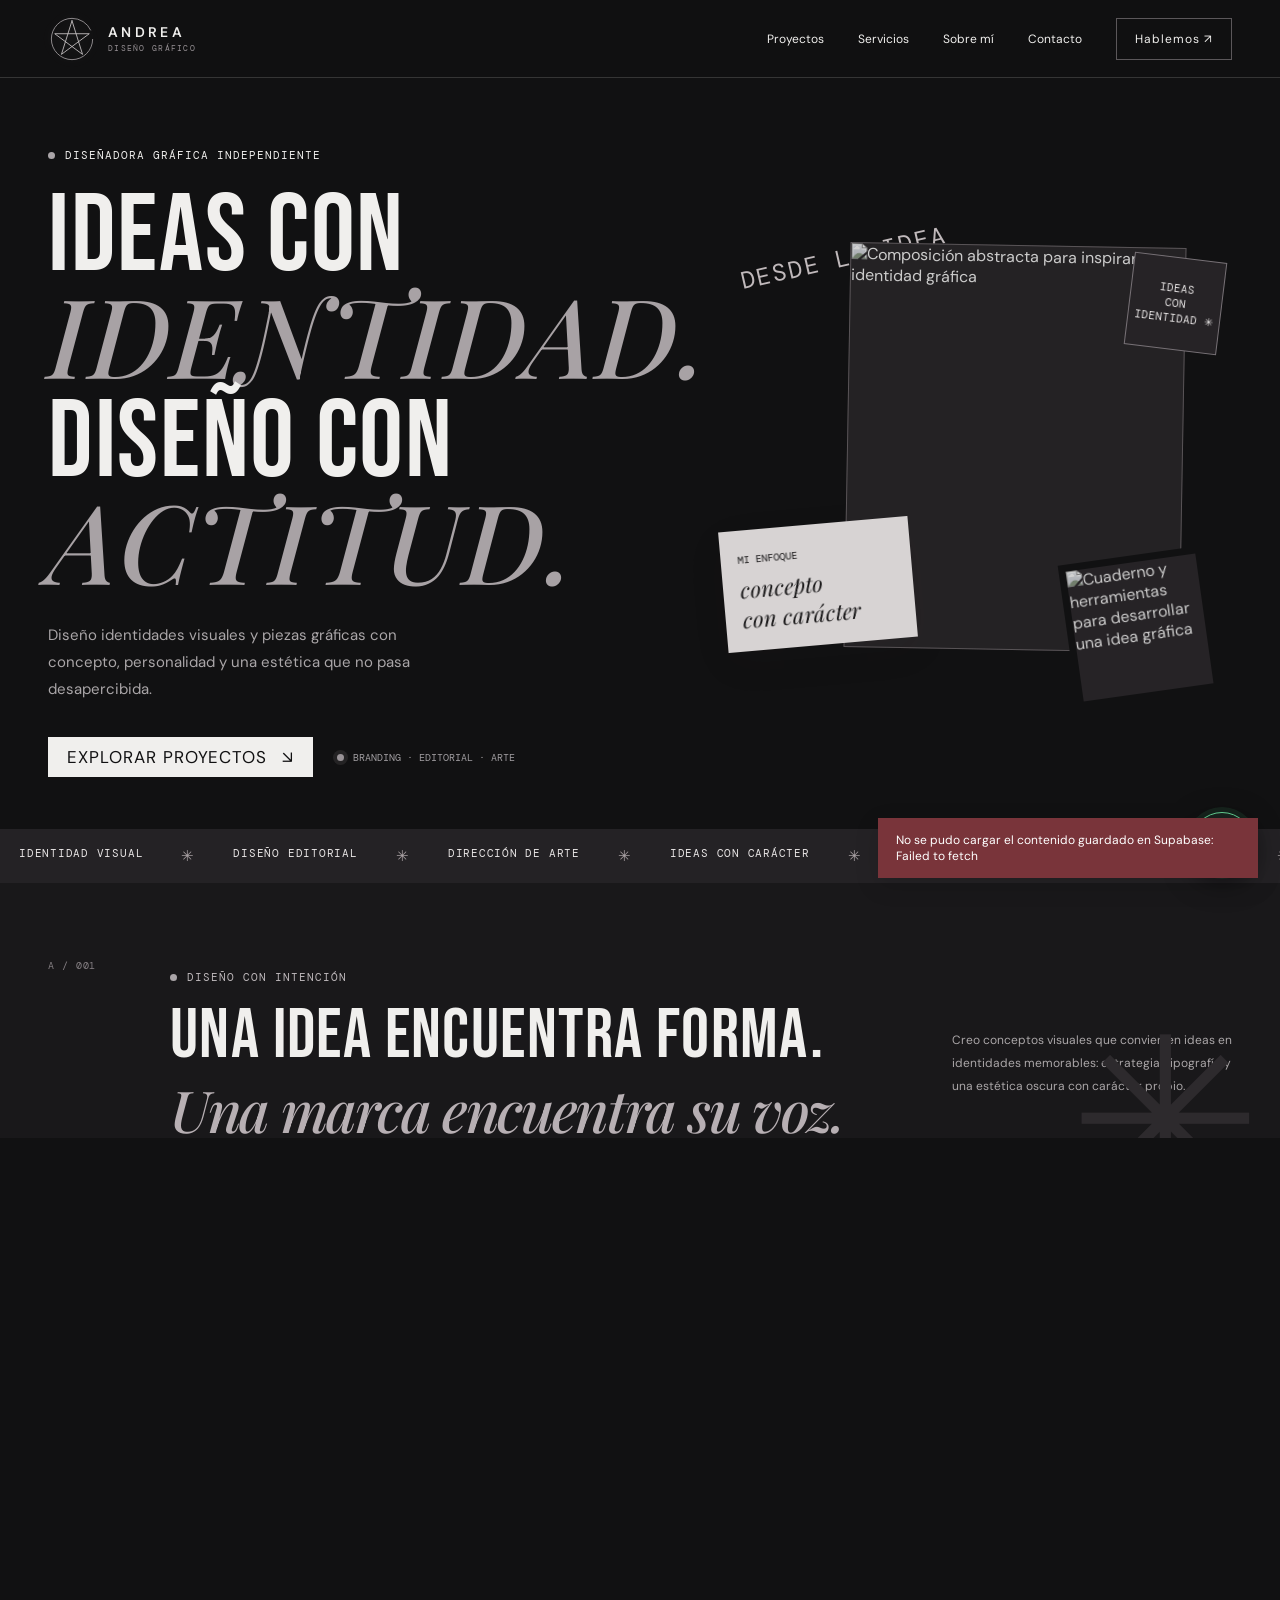
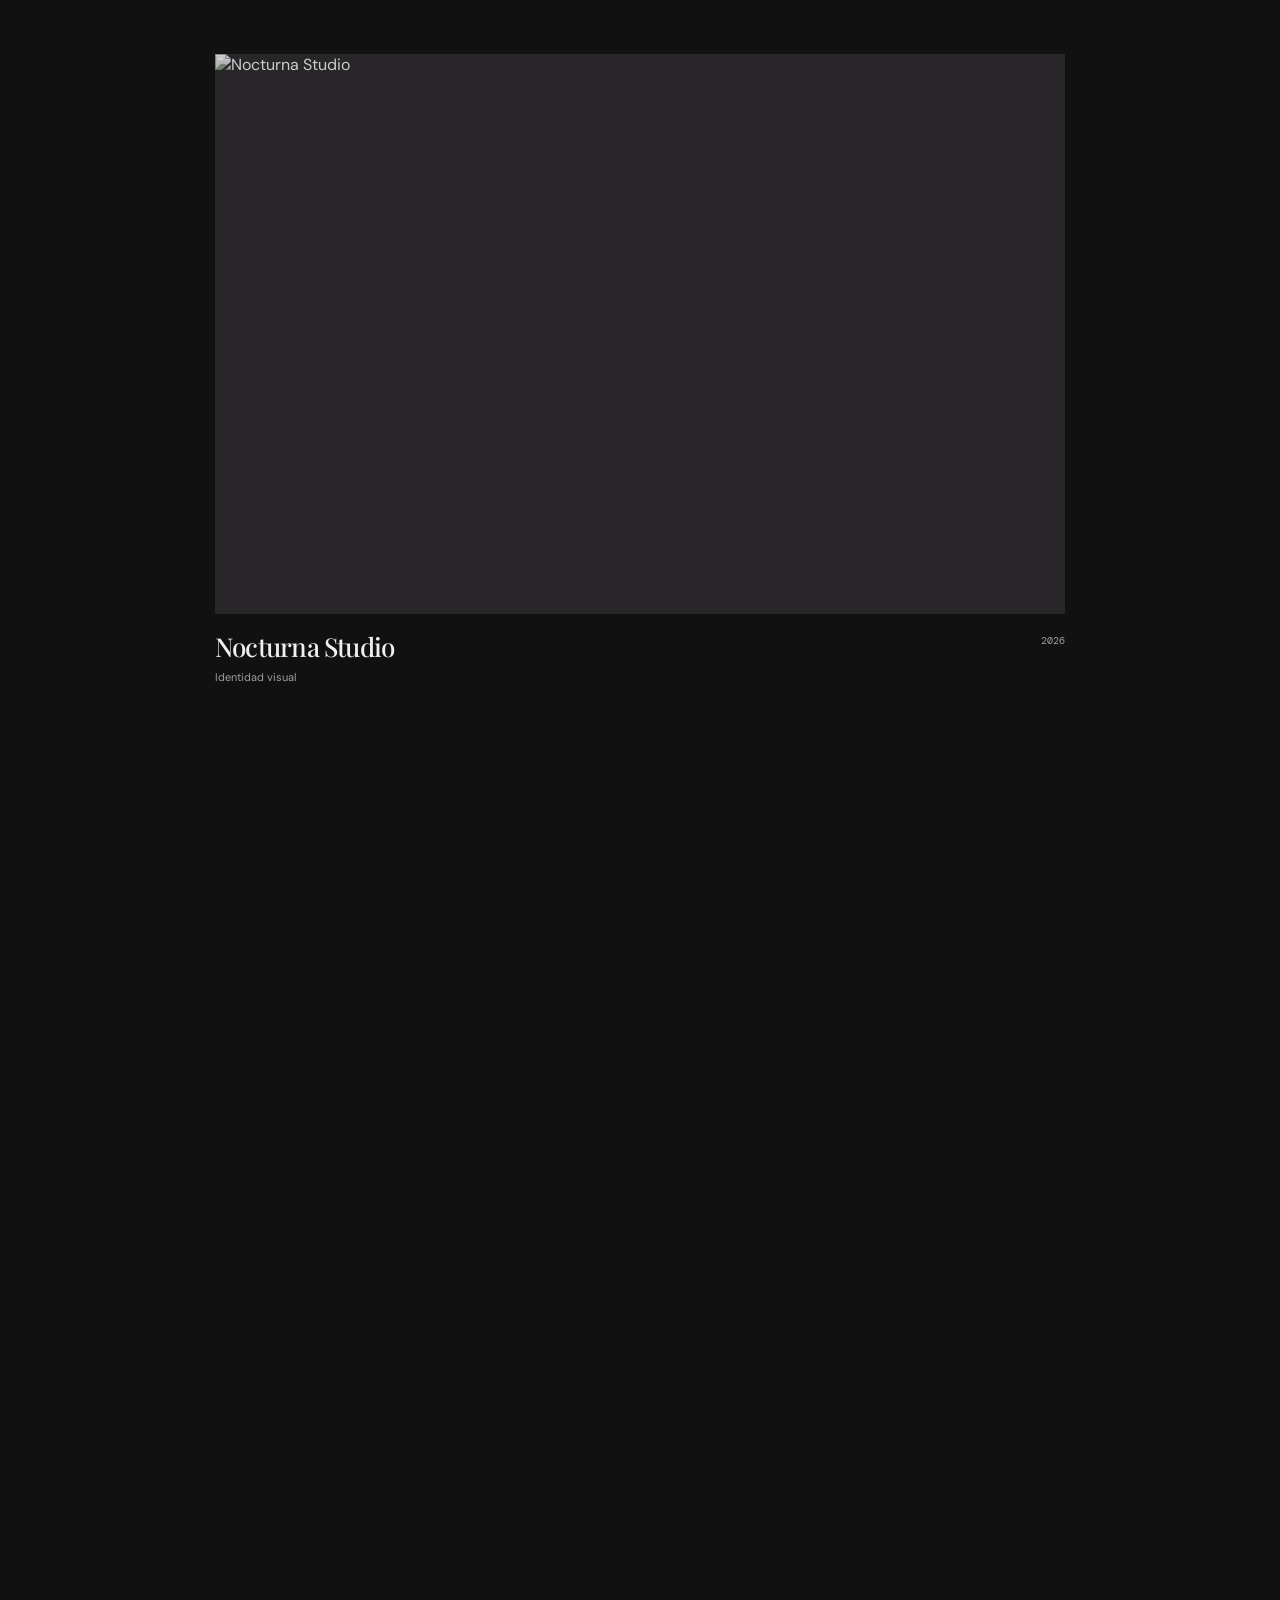
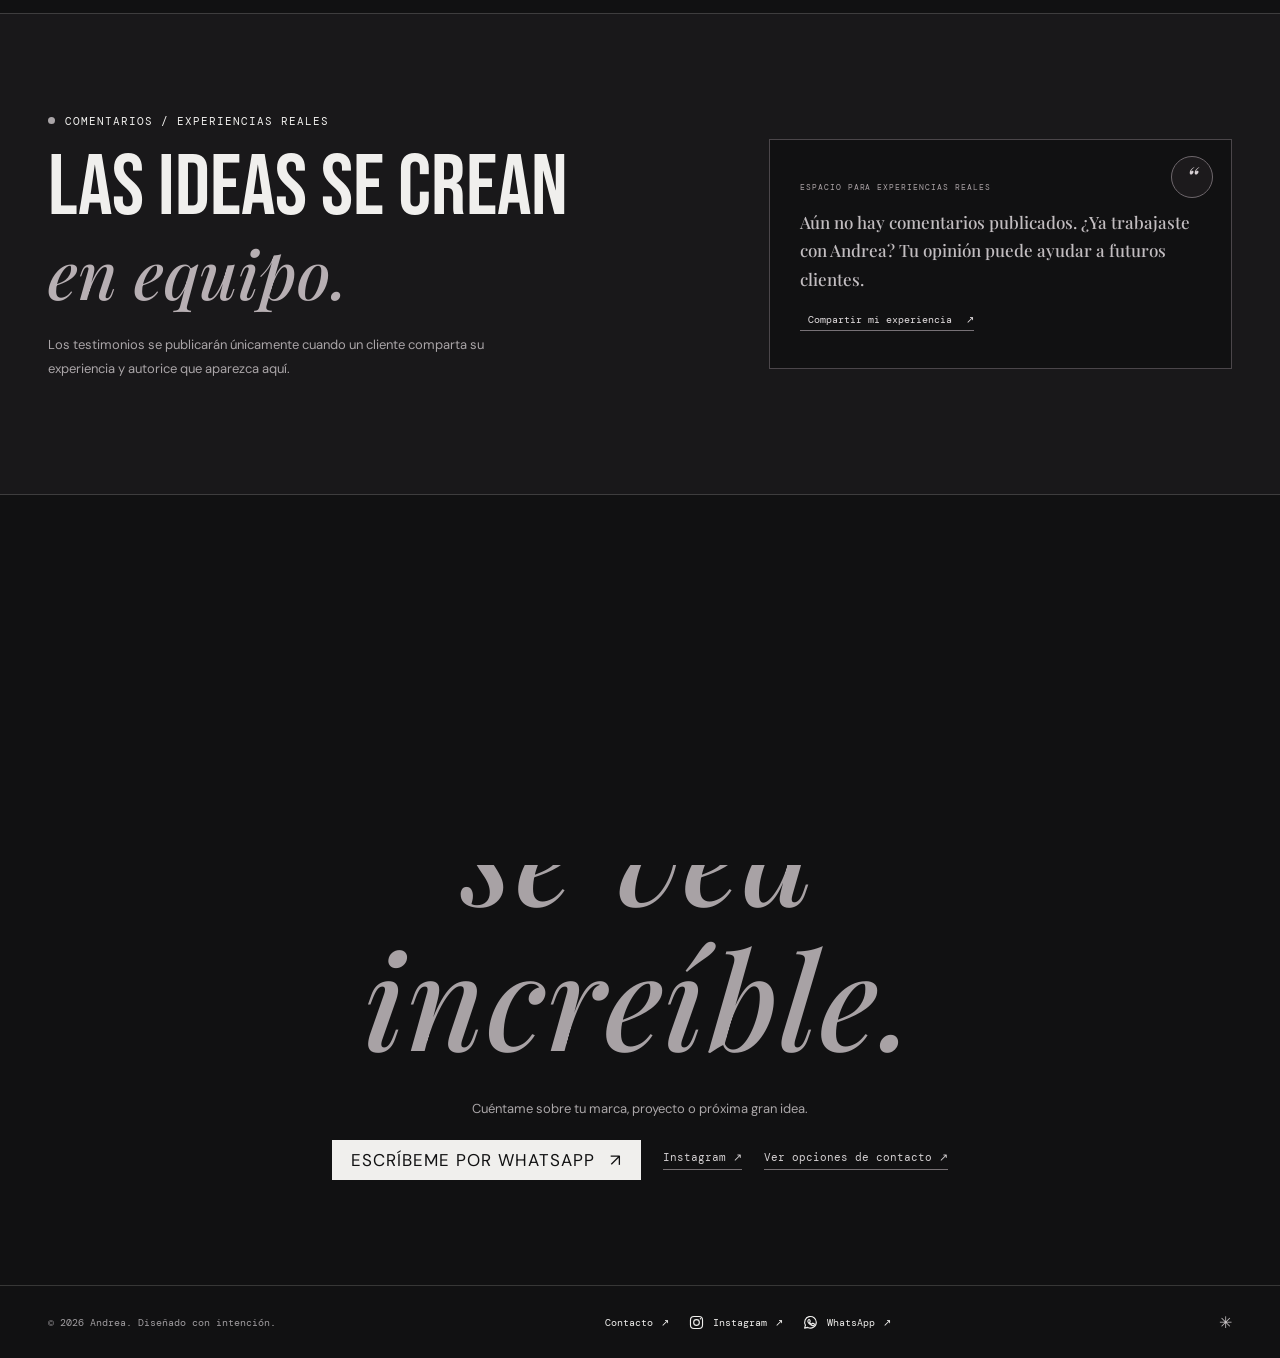
==== commit 986983c9: "Add files via upload" ====
--- a/index.html
+++ b/index.html
@@ -75,6 +75,11 @@
       </div>
       <div class="filters" id="projectFilters" aria-label="Filtrar proyectos"></div>
       <div class="projects-grid" id="projectsGrid" aria-live="polite"></div>
+      <div class="project-carousel-controls" id="projectCarouselControls" hidden>
+        <button class="testimonial-arrow" id="projectPrevious" type="button" aria-label="Proyecto anterior">←</button>
+        <div class="testimonial-dots" id="projectDots" aria-label="Seleccionar proyecto"></div>
+        <button class="testimonial-arrow" id="projectNext" type="button" aria-label="Proyecto siguiente">→</button>
+      </div>
     </section>
 
     <section class="about" id="sobre-mi">
@@ -143,7 +148,6 @@
           <button class="admin-tab" data-tab="visual"><span class="admin-tab-icon">✎</span> Editar página</button>
           <button class="admin-tab active" data-tab="projects"><span class="admin-tab-icon">↗</span> Proyectos</button>
           <button class="admin-tab" data-tab="new"><span class="admin-tab-icon">＋</span> Nuevo proyecto</button>
-          <button class="admin-tab" data-tab="services"><span class="admin-tab-icon">✳</span> Servicios</button>
           <span class="admin-nav-label">PERSONALIZACIÓN</span>
           <button class="admin-tab" data-tab="testimonials"><span class="admin-tab-icon">“</span> Comentarios</button>
         </div>
--- a/styles.css
+++ b/styles.css
@@ -803,3 +803,110 @@
     @media (prefers-reduced-motion: reduce) {
       *, *::before, *::after { scroll-behavior: auto !important; animation-duration: .01ms !important; animation-iteration-count: 1 !important; transition-duration: .01ms !important; }
     }
+    .projects-grid.home-project-carousel { grid-template-columns: minmax(0, 1fr); gap: 0; }
+    .project-carousel-card { width: min(100%, 850px); margin-inline: auto; }
+    .project-carousel-card .project-image { height: clamp(300px, 52vw, 560px); }
+    .project-carousel-card[hidden] { display: none; }
+    .project-carousel-card.active { animation: rise .45s both; }
+    .project-carousel-controls { display: flex; align-items: center; justify-content: center; gap: 18px; margin-top: 30px; }
+    .project-carousel-controls[hidden], .visual-image-controls[hidden] { display: none; }
+    .visual-image-controls { display: flex; flex-wrap: wrap; align-items: end; gap: 9px 14px; padding: 9px 12px; border: 1px solid #ffffff26; background: #222023; }
+    .visual-image-controls label { display: grid; gap: 4px; color: #c8c1c4; font: 8px var(--mono); letter-spacing: .04em; }
+    .visual-image-controls input[type="range"] { width: 100px; accent-color: #e8e2e4; }
+    .visual-image-controls select { max-width: 118px; padding: 6px; border: 1px solid #ffffff32; background: #171619; color: #f2eef0; font: 10px var(--sans); }
+    .visual-image-controls button { min-height: 31px; padding: 6px 9px; border: 1px solid #ffffff44; background: transparent; color: #f2eef0; cursor: pointer; font: 9px var(--sans); }
+    .visual-image-selected { outline: 2px solid #d38b72 !important; outline-offset: 3px; }
+    .visual-edit-mode main img[data-testimonial-image] { cursor: copy; }
+    .page-transition { position: fixed; z-index: 100; inset: 0; display: grid; align-content: center; justify-items: center; gap: 14px; background: #111112; color: #efeded; opacity: 0; visibility: hidden; pointer-events: none; transition: opacity .42s ease, visibility .42s ease; }
+    .page-transition.is-active { opacity: 1; visibility: visible; }
+    .page-transition.is-leaving { pointer-events: auto; }
+    .page-transition-star { width: 58px; height: 58px; color: #efeded; animation: transition-star-turn 1.1s cubic-bezier(.2,.7,.2,1) infinite; }
+    .page-transition-star svg { width: 100%; height: 100%; fill: none; stroke: currentColor; stroke-width: 2; stroke-linejoin: round; }
+    .page-transition-name { font: 600 12px var(--sans); letter-spacing: .3em; }
+    .page-transition-caption { color: #969094; font: 8px var(--mono); letter-spacing: .17em; }
+    @keyframes transition-star-turn { 50% { transform: rotate(45deg) scale(1.06); } }
+    @media (prefers-reduced-motion: reduce) {
+      .page-transition, .page-transition-star { transition-duration: .01ms; animation-duration: .01ms; }
+    }
+    @media (max-width: 760px) {
+      html, body { max-width: 100%; overflow-x: clip; }
+      .wrap, .nav.wrap { width: calc(100% - 36px); }
+      .hero { padding-block: 48px 34px; }
+      .hero h1 { font-size: clamp(46px, 12.5vw, 70px); letter-spacing: -.065em; overflow-wrap: anywhere; }
+      .hero-description { font-size: 13px; }
+      .hero-actions, .contact-actions { flex-wrap: wrap; gap: 14px; }
+      .hero-art { min-height: clamp(295px, 90vw, 390px); }
+      .art-main { height: min(78vw, 320px); }
+      .art-note { width: 155px; padding: 13px; }
+      .art-note strong { font-size: 19px; }
+      .scribble { max-width: 55%; font-size: clamp(25px, 8vw, 38px); }
+      .art-sticker { width: 76px; height: 76px; font-size: 9px; }
+      .section { padding-block: 62px; }
+      .section-heading h2, .contact h2 { font-size: clamp(40px, 11vw, 60px); }
+      .section-aside { max-width: none; }
+      .filters { overflow-x: auto; padding: 2px 2px 8px; margin-inline: -2px; scrollbar-width: thin; }
+      .filter-btn { flex: 0 0 auto; }
+      .projects-grid { grid-template-columns: minmax(0, 1fr); gap: 30px; }
+      .project-carousel-card { width: 100%; }
+      .project-carousel-card .project-image { height: clamp(260px, 78vw, 430px); }
+      .project-meta { align-items: start; gap: 9px; }
+      .project-meta h3 { font-size: clamp(19px, 6vw, 24px); }
+      .project-carousel-controls { gap: 12px; margin-top: 22px; }
+      .project-carousel-controls .testimonial-arrow { width: 36px; height: 36px; }
+      .project-carousel-controls .testimonial-dots { gap: 7px; }
+      .project-carousel-controls .testimonial-dot { width: 7px; height: 7px; }
+      .about { padding-block: 60px; }
+      .portrait-wrap { width: min(88%, 330px); }
+      .portrait { height: clamp(320px, 105vw, 410px); }
+      .testimonials-heading h2, .reviews-intro h2, .faq-intro h2 { font-size: clamp(42px, 11vw, 59px); }
+      .contact { padding-block: 64px; }
+      .footer-inner { flex-wrap: wrap; gap: 15px; }
+      .footer-socials { width: 100%; gap: 14px; }
+      .footer-socials .social-link { font-size: 9px; }
+      .interior-hero { padding-block: 58px 25px; }
+      .interior-hero h1 { font-size: clamp(49px, 13vw, 78px); overflow-wrap: anywhere; }
+      .interior-hero-grid { gap: 16px; padding-block: 21px 30px; }
+      .interior-meta { flex-wrap: wrap; }
+      .service-grid { grid-template-columns: 1fr; }
+      .service-card { min-height: 0; padding: 23px 20px; }
+      .service-card h3 { font-size: 32px; }
+      .process-intro h2, .profile-note h2 { font-size: clamp(42px, 11vw, 59px); }
+      .profile-portrait { height: clamp(320px, 100vw, 410px); }
+      .contact-hero h1 { font-size: clamp(62px, 16vw, 100px); }
+      .contact-details h2 { font-size: clamp(43px, 11vw, 60px); }
+      .contact-outro-inner { align-items: flex-start; }
+      .admin-overlay.open { align-items: stretch; padding: 0; }
+      .admin-panel { width: 100%; height: 100dvh; min-height: 0; grid-template-columns: 1fr; grid-template-rows: auto minmax(0, 1fr); }
+      .admin-sidebar { max-height: 31dvh; min-height: 0; padding: 13px 15px 11px; overflow-y: auto; }
+      .admin-sidebar .brand { margin-bottom: 12px; }
+      .admin-label, .admin-sidebar-note { display: none; }
+      .admin-nav { display: flex; flex-wrap: wrap; gap: 5px; }
+      .admin-nav-label { flex: 0 0 100%; margin: 8px 0 3px; }
+      .admin-tab { width: auto; padding: 8px; font-size: 10px; }
+      .admin-tab.active, .admin-tab:hover { transform: none; }
+      .admin-main { min-height: 0; }
+      .admin-header { min-height: 74px; padding: 12px 16px; }
+      .admin-header strong { font-size: 20px; }
+      .admin-content { padding: 17px 15px 24px; }
+      .admin-intro { align-items: stretch; flex-direction: column; }
+      .admin-project-row { grid-template-columns: 52px minmax(0, 1fr); }
+      .admin-project-row img { width: 52px; height: 50px; }
+      .admin-project-row .row-actions { grid-column: 1/-1; justify-content: flex-end; }
+      .admin-form { grid-template-columns: minmax(0, 1fr); }
+      .admin-form .field.full, .admin-form .form-actions, .admin-live-preview { grid-column: 1; }
+      .admin-review-tools { flex-wrap: wrap; }
+      .visual-edit-toolbar { max-height: 45dvh; overflow-y: auto; }
+      .visual-image-controls { grid-column: 1/-1; align-items: stretch; }
+      .visual-image-controls label { flex: 1 1 105px; }
+      .visual-image-controls input[type="range"] { width: 100%; }
+      .visual-image-controls select { max-width: none; width: 100%; }
+      .page-transition-star { width: 52px; height: 52px; }
+    }
+    @media (max-width: 380px) {
+      .wrap, .nav.wrap { width: calc(100% - 28px); }
+      .hero h1 { font-size: clamp(42px, 12vw, 52px); }
+      .brand-caption { font-size: 7px; }
+      .admin-tab { padding: 7px 6px; font-size: 9px; }
+      .visual-edit-message span { max-width: 175px; }
+      .visual-edit-actions button { padding: 7px 8px; font-size: 9px; }
+    }
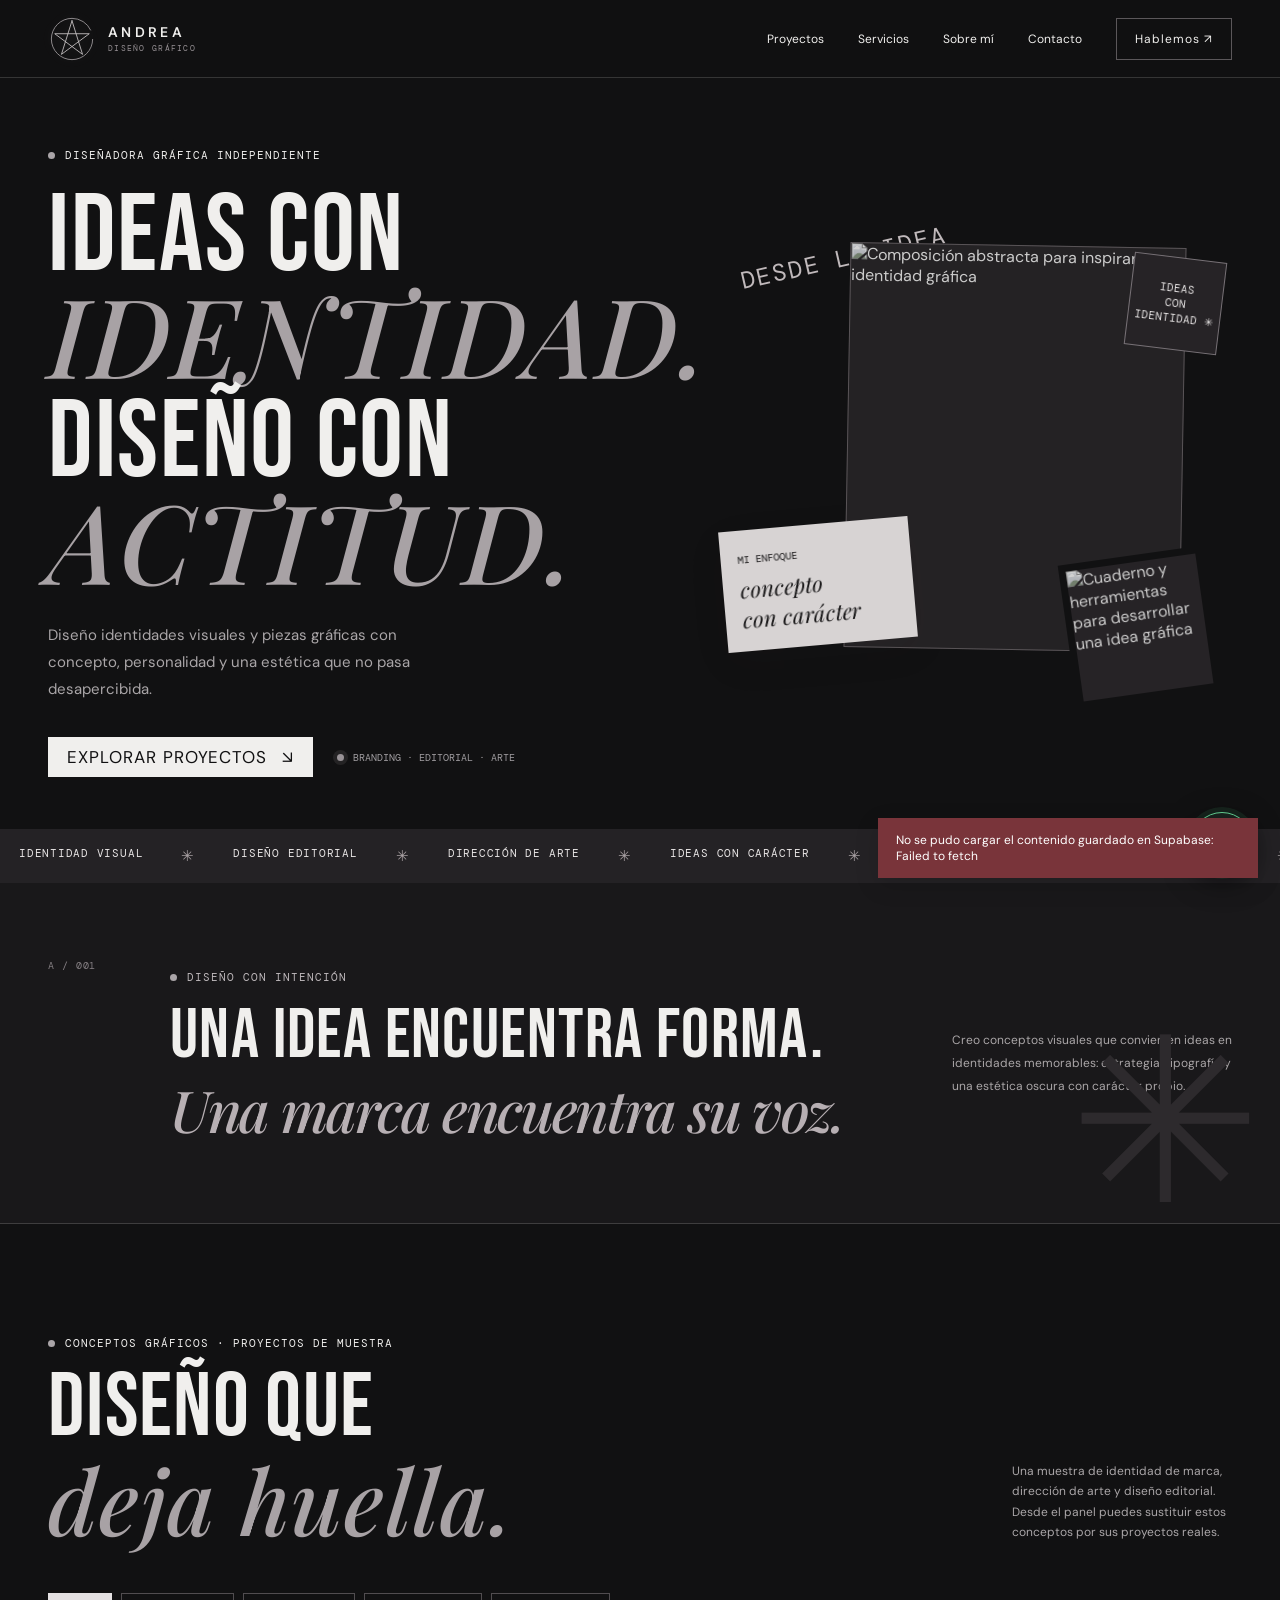
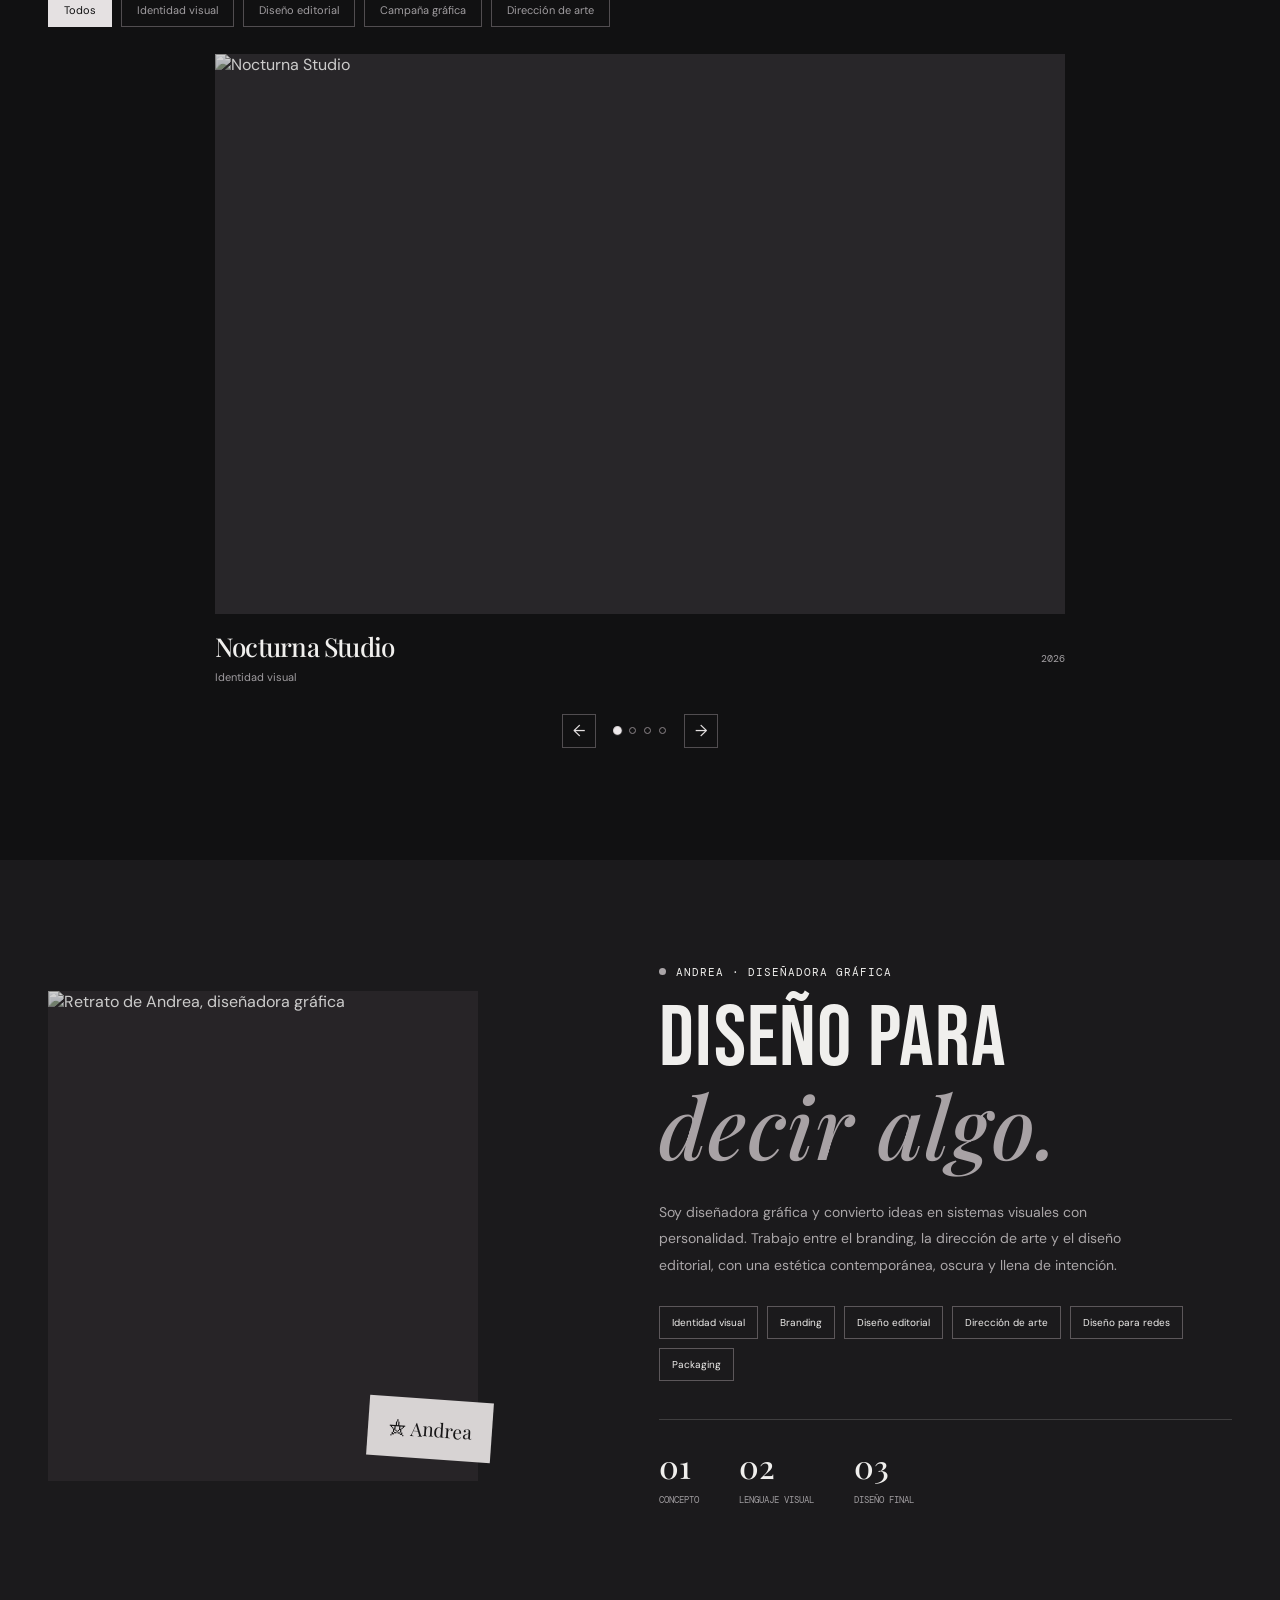
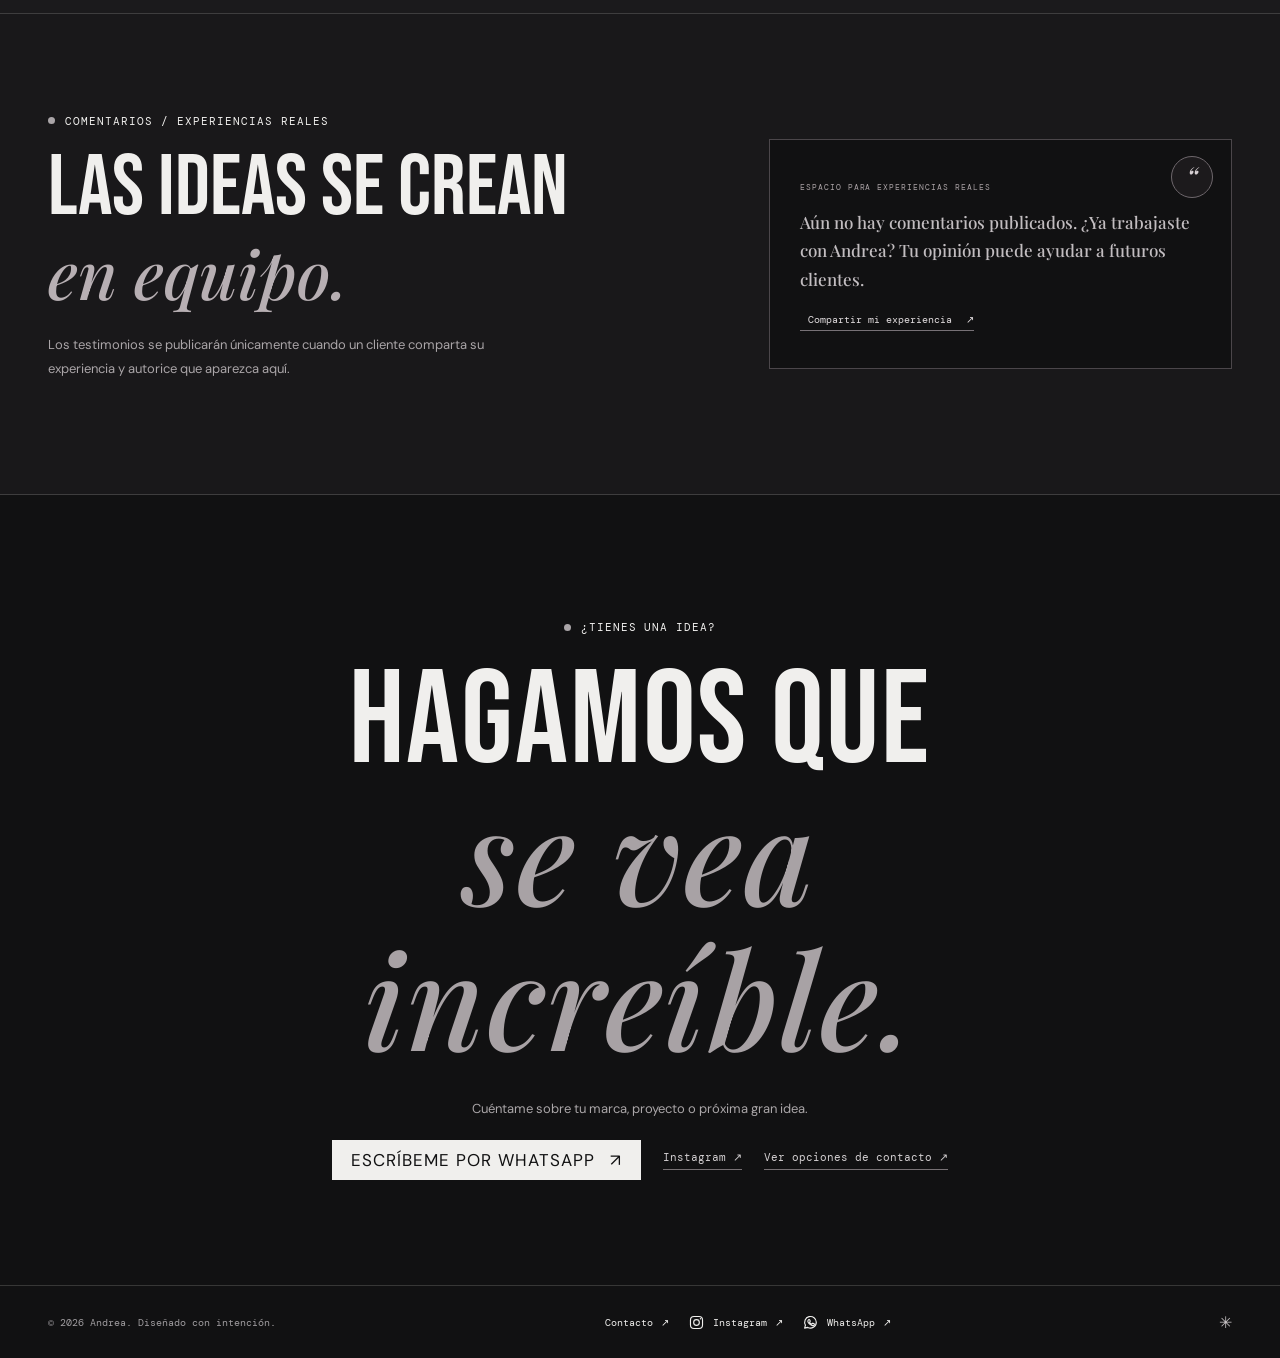
==== commit 33e4f8e0: "Add files via upload" ====
--- a/index.html
+++ b/index.html
@@ -161,7 +161,7 @@
   </div>
 
   <div class="project-dialog" id="projectDialog" role="dialog" aria-modal="true" aria-labelledby="dialogTitle">
-    <div class="project-dialog-inner"><button class="project-dialog-close" id="closeProject" aria-label="Cerrar proyecto">×</button><img id="dialogImage" alt=""><div class="project-dialog-copy"><div class="eyebrow" id="dialogCategory"></div><h2 id="dialogTitle"></h2><p id="dialogDescription"></p><span class="project-year" id="dialogYear"></span></div></div>
+    <div class="project-dialog-inner"><button class="project-dialog-close" id="closeProject" aria-label="Cerrar proyecto">×</button><img id="dialogImage" alt=""><div class="project-dialog-copy"><div class="eyebrow" id="dialogCategory"></div><h2 id="dialogTitle"></h2><p id="dialogDescription"></p><div class="project-dialog-details" id="dialogDetails" hidden><h3>Sobre el proyecto</h3><p id="dialogDetailsText"></p></div><span class="project-year" id="dialogYear"></span></div><section class="project-gallery" id="projectGallery" aria-label="Galería del proyecto" hidden><h3>Galería del proyecto</h3><div class="project-gallery-grid" id="dialogGallery"></div></section></div>
   </div>
   <div class="toast" id="toast" role="status" aria-live="polite"></div>
 
--- a/styles.css
+++ b/styles.css
@@ -13,6 +13,11 @@
     }
     * { box-sizing: border-box; }
     html { scroll-behavior: smooth; }
+    html { scrollbar-color: #777176 #19181a; scrollbar-width: thin; }
+    *::-webkit-scrollbar { width: 9px; height: 7px; }
+    *::-webkit-scrollbar-track { background: #19181a; }
+    *::-webkit-scrollbar-thumb { border: 2px solid #19181a; border-radius: 99px; background: #777176; }
+    *::-webkit-scrollbar-thumb:hover { background: #b7afb3; }
     body { margin: 0; background: var(--paper); color: var(--ink); font-family: var(--sans); -webkit-font-smoothing: antialiased; }
     body.locked { overflow: hidden; }
     button, input, textarea, select { font: inherit; }
@@ -198,11 +203,21 @@
     .toast.error { background: #b73d2e; }
     .project-dialog { position: fixed; z-index: 15; inset: 0; display: none; align-items: center; justify-content: center; padding: 22px; background: #171715ae; backdrop-filter: blur(4px); }
     .project-dialog.open { display: flex; }
-    .project-dialog-inner { position: relative; width: min(760px,100%); max-height: 90vh; overflow: auto; background: var(--paper); }
-    .project-dialog-inner > img { width: 100%; height: min(47vh,400px); object-fit: cover; background: var(--pink); }
-    .project-dialog-copy { padding: 25px 30px 32px; }
-    .project-dialog-copy h2 { margin: 9px 0; font: 500 36px var(--serif); }
-    .project-dialog-copy p { color: var(--muted); font-size: 13px; line-height: 1.8; }
+    .project-dialog-inner { position: relative; width: min(1120px,100%); max-height: 94vh; overflow: auto; background: var(--paper); }
+    .project-dialog-inner > img { width: 100%; height: min(58vh,590px); object-fit: cover; background: var(--pink); }
+    .project-dialog-copy { padding: 34px 46px 24px; }
+    .project-dialog-copy h2 { margin: 9px 0; font: 500 clamp(36px, 5vw, 54px) var(--serif); }
+    .project-dialog-copy > p, .project-dialog-details p { max-width: 820px; color: var(--muted); font-size: 14px; line-height: 1.8; }
+    .project-dialog-details { margin-top: 24px; }
+    .project-dialog-details h3, .project-gallery h3 { margin: 0 0 10px; font: 11px var(--mono); letter-spacing: .08em; text-transform: uppercase; }
+    .project-dialog-details p { margin: 0; white-space: pre-line; }
+    .project-year { display: inline-block; margin-top: 18px; }
+    .project-gallery { padding: 0 46px 38px; }
+    .project-gallery-grid { display: grid; grid-template-columns: repeat(4, minmax(0, 1fr)); gap: 12px; }
+    .project-gallery-thumb { overflow: hidden; aspect-ratio: 4 / 3; padding: 0; border: 1px solid var(--line); background: var(--pink); cursor: pointer; }
+    .project-gallery-thumb[aria-pressed="true"] { border-color: var(--ink); }
+    .project-gallery-thumb img { width: 100%; height: 100%; object-fit: cover; transition: transform .3s ease; }
+    .project-gallery-thumb:hover img { transform: scale(1.04); }
     .project-dialog-close { position: absolute; top: 13px; right: 13px; width: 36px; height: 36px; border: 0; border-radius: 50%; background: var(--paper); cursor: pointer; font-size: 19px; }
     body { background: #111112; }
     .topbar { background: #111112; }
@@ -265,11 +280,21 @@
     .project-dialog-inner { border: 1px solid #484447; }
     .project-dialog-inner > img { filter: grayscale(70%); }
     .project-dialog-close { border-radius: 0; background: #e7e4e4; color: #111112; }
+    .admin-gallery-preview { display: grid; grid-template-columns: repeat(auto-fill, minmax(90px, 1fr)); gap: 8px; margin-top: 10px; }
+    .admin-gallery-preview img { width: 100%; aspect-ratio: 4 / 3; object-fit: cover; border: 1px solid var(--line); }
     @media (prefers-reduced-motion: reduce) {
       *, *::before, *::after { scroll-behavior: auto !important; animation-duration: .01ms !important; animation-iteration-count: 1 !important; transition-duration: .01ms !important; }
       .reveal { opacity: 1; transform: none; }
     }
     @media (max-width: 760px) {
+      .project-dialog { padding: 12px; }
+      .project-dialog-inner { max-height: calc(100dvh - 24px); }
+      .project-dialog-inner > img { height: min(42vh, 430px); }
+      .project-dialog-copy { padding: 24px 22px 18px; }
+      .project-dialog-copy h2 { font-size: 36px; }
+      .project-dialog-copy > p, .project-dialog-details p { font-size: 13px; }
+      .project-gallery { padding: 0 22px 24px; }
+      .project-gallery-grid { grid-template-columns: repeat(2, minmax(0, 1fr)); gap: 8px; }
       .wrap { width: min(100% - 40px, 560px); }
       .topbar { height: 66px; }
       .menu-toggle { display: block; }
@@ -592,7 +617,7 @@
     .testimonials-heading > p, .reviews-intro > p, .faq-intro > p { max-width: 440px; color: #aaa5a8; font-size: 13px; line-height: 1.85; }
     .testimonial-empty { position: relative; display: grid; min-height: 230px; align-content: center; padding: 35px 30px 30px; border: 1px solid #4b464a; background: #111112; }
     .testimonial-empty[hidden] { display: none; }
-    .testimonial-list { display: grid; min-width: 0; }
+    .testimonial-list { display: grid; width: min(100%, 540px); min-width: 0; justify-self: end; }
     .testimonial-list:empty { display: none; }
     .testimonial-card { display: none; position: relative; min-height: 230px; grid-template-columns: minmax(0, 1fr); border: 1px solid #4b464a; background: #111112; animation: rise .5s both; }
     .testimonial-card.active { display: grid; }
@@ -740,9 +765,16 @@
       .testimonials-inner, .reviews-layout, .faq-layout { grid-template-columns: 1fr; gap: 37px; }
       .testimonials-heading h2, .reviews-intro h2, .faq-intro h2 { font-size: 61px; }
       .testimonial-empty { min-height: 210px; padding: 30px 20px 24px; }
-      .testimonial-card.has-image { grid-template-columns: 1fr; }
-      .testimonial-image { height: 190px; min-height: 0; }
-      .testimonial-card-body { min-height: 210px; padding: 30px 20px 24px; }
+      .testimonial-card { min-height: 0; }
+      .testimonial-card.has-image { grid-template-columns: 70px minmax(0, 1fr); align-items: center; }
+      .testimonial-image { width: 62px; height: 62px; min-height: 0; aspect-ratio: 1; align-self: center; border-radius: 50%; object-fit: cover !important; object-position: center; }
+      .testimonial-card-body { min-width: 0; min-height: 0; padding: 20px 13px 15px; }
+      .testimonial-card blockquote { margin: 20px 0 12px; padding-right: 12px; font-size: 15px; line-height: 1.45; }
+      .testimonial-card .testimonial-mark { top: 8px; right: 9px; width: 30px; height: 30px; font-size: 22px; }
+      .testimonial-rating { gap: 2px; margin-bottom: 4px; font-size: 12px; }
+      .testimonial-attribution { gap: 3px; padding-top: 9px; }
+      .testimonial-attribution strong { font-size: 11px; }
+      .testimonial-attribution span { font-size: 7px; }
       .admin-profile-preview { grid-template-columns: 75px 1fr; gap: 12px; }
       .admin-profile-preview img { width: 75px; height: 105px; }
       .reviews-section, .faq-section { padding-block: 66px; }
@@ -855,6 +887,10 @@
       .project-carousel-controls .testimonial-arrow { width: 36px; height: 36px; }
       .project-carousel-controls .testimonial-dots { gap: 7px; }
       .project-carousel-controls .testimonial-dot { width: 7px; height: 7px; }
+      .testimonial-card.has-image { grid-template-columns: 64px minmax(0, 1fr); }
+      .testimonial-image { width: 56px; height: 56px; }
+      .testimonial-card-body { padding: 18px 10px 13px; }
+      .testimonial-card blockquote { margin: 18px 0 10px; padding-right: 8px; font-size: 14px; }
       .about { padding-block: 60px; }
       .portrait-wrap { width: min(88%, 330px); }
       .portrait { height: clamp(320px, 105vw, 410px); }
@@ -909,4 +945,5 @@
       .admin-tab { padding: 7px 6px; font-size: 9px; }
       .visual-edit-message span { max-width: 175px; }
       .visual-edit-actions button { padding: 7px 8px; font-size: 9px; }
-    }
+      *::-webkit-scrollbar { width: 6px; height: 5px; }
+    }
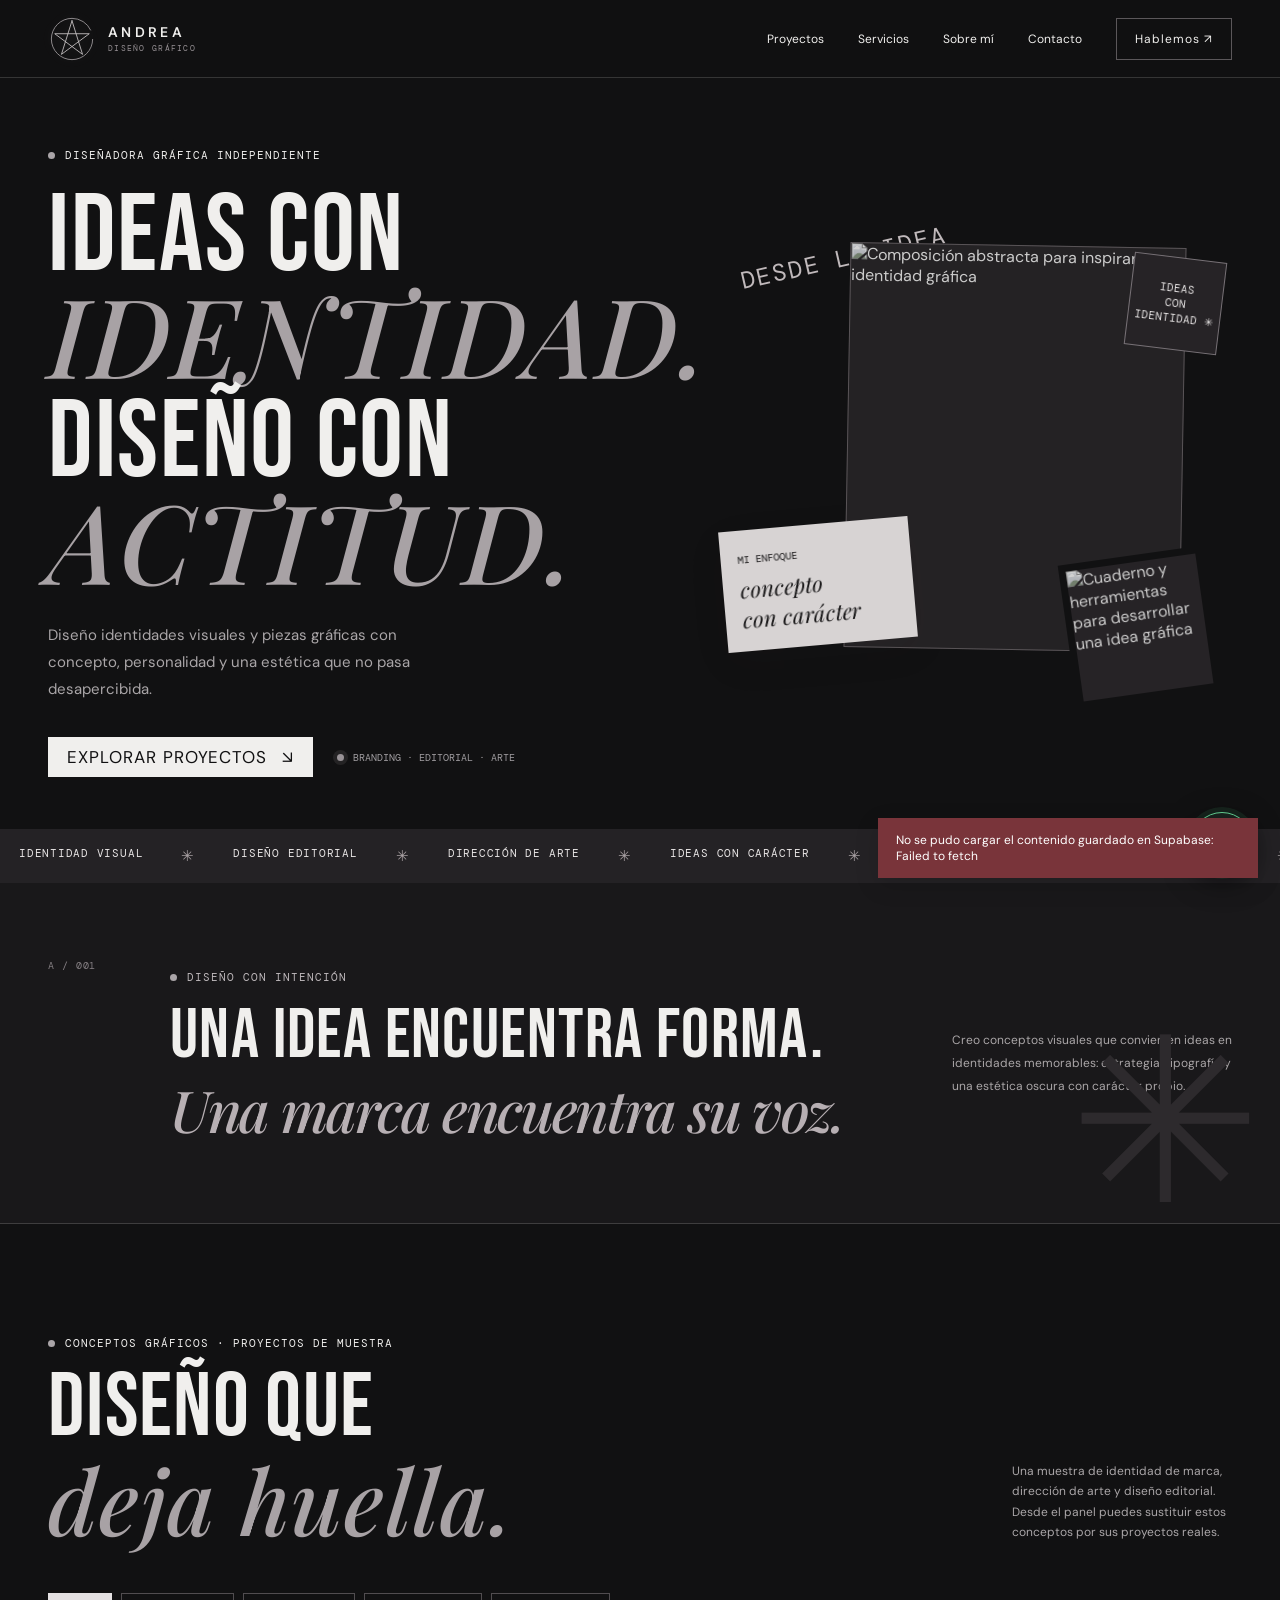
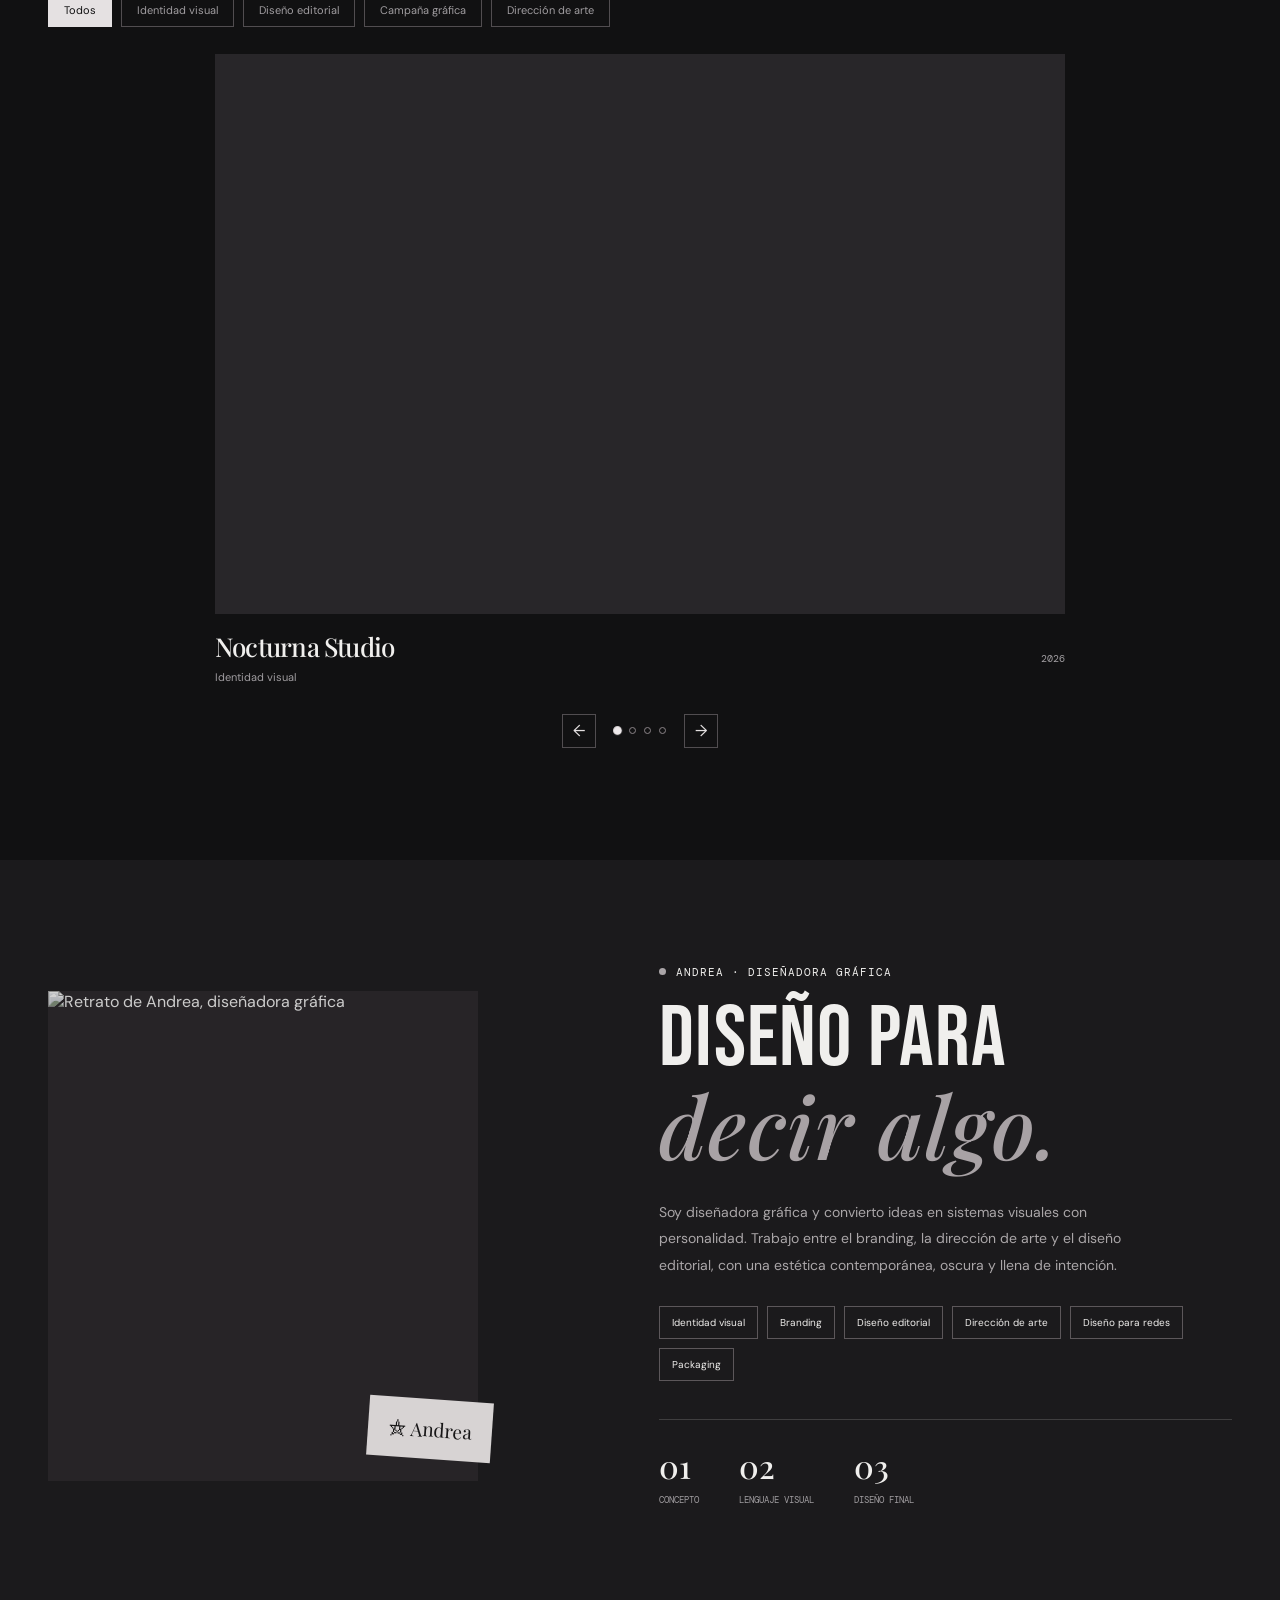
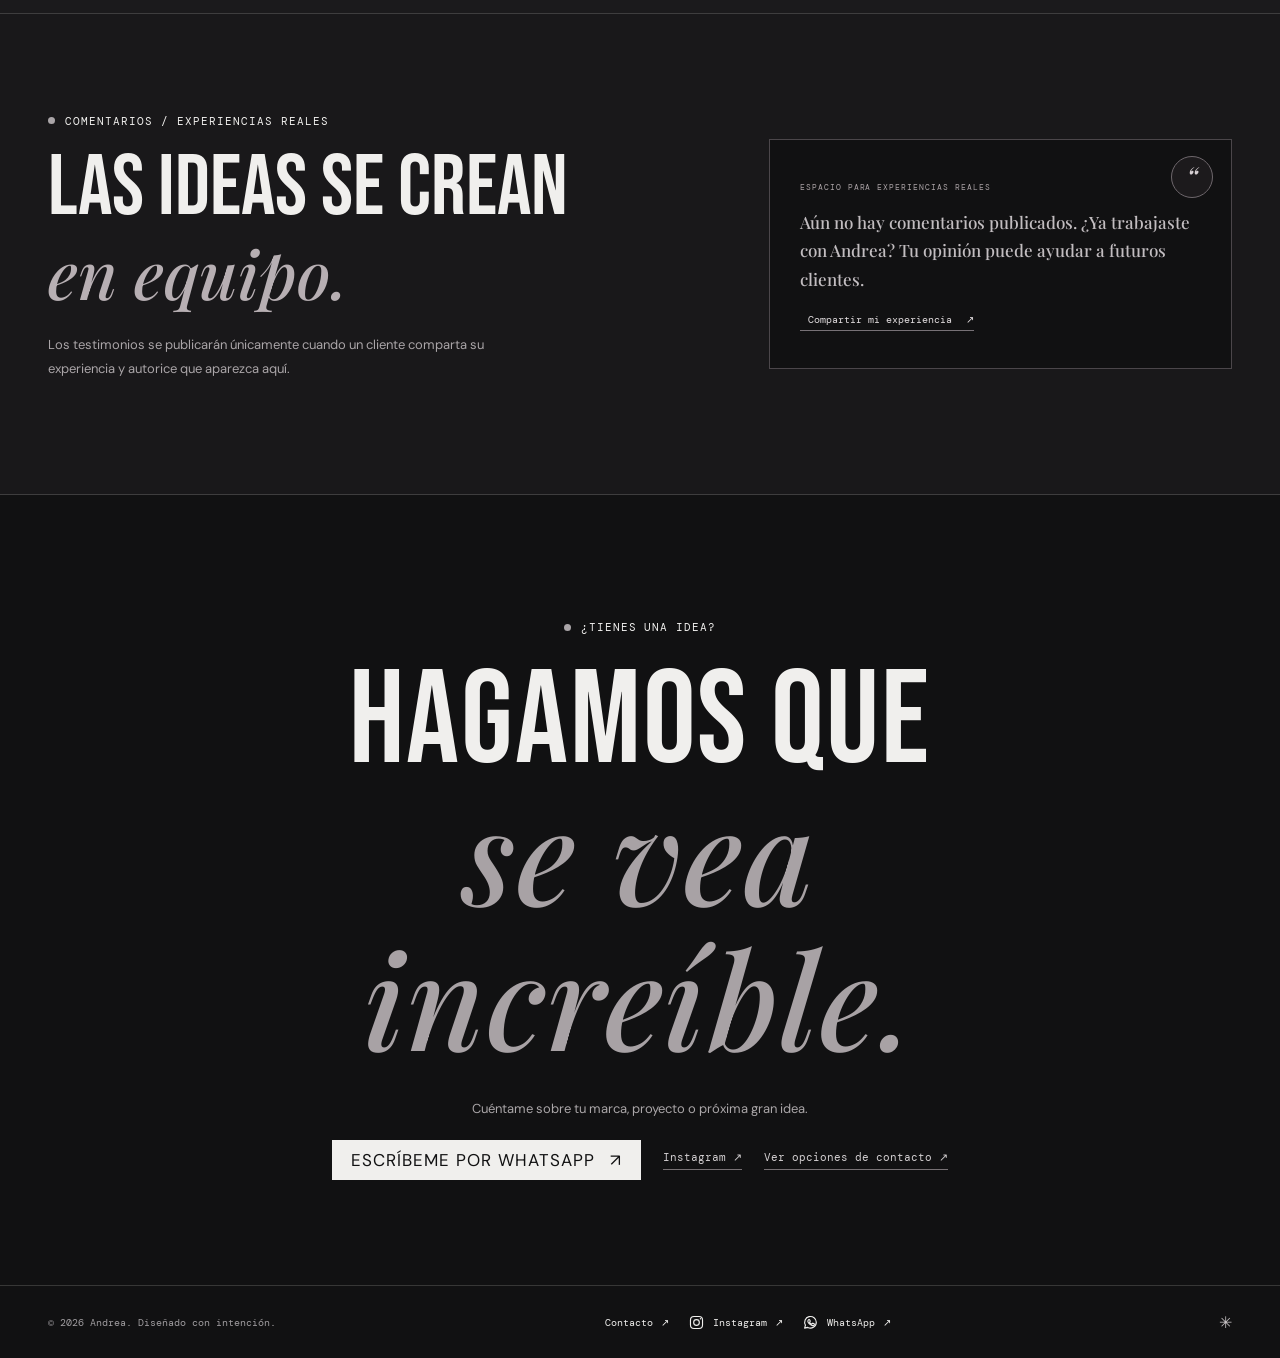
==== commit 5920d7ad: "Add files via upload" ====
--- a/index.html
+++ b/index.html
@@ -161,7 +161,7 @@
   </div>
 
   <div class="project-dialog" id="projectDialog" role="dialog" aria-modal="true" aria-labelledby="dialogTitle">
-    <div class="project-dialog-inner"><button class="project-dialog-close" id="closeProject" aria-label="Cerrar proyecto">×</button><img id="dialogImage" alt=""><div class="project-dialog-copy"><div class="eyebrow" id="dialogCategory"></div><h2 id="dialogTitle"></h2><p id="dialogDescription"></p><div class="project-dialog-details" id="dialogDetails" hidden><h3>Sobre el proyecto</h3><p id="dialogDetailsText"></p></div><span class="project-year" id="dialogYear"></span></div><section class="project-gallery" id="projectGallery" aria-label="Galería del proyecto" hidden><h3>Galería del proyecto</h3><div class="project-gallery-grid" id="dialogGallery"></div></section></div>
+    <div class="project-dialog-inner"><button class="project-dialog-close" id="closeProject" aria-label="Cerrar proyecto">×</button><img id="dialogImage" alt=""><div class="project-dialog-copy"><div class="eyebrow" id="dialogCategory"></div><h2 id="dialogTitle"></h2><p id="dialogDescription"></p><div class="project-dialog-details" id="dialogDetails" hidden><h3>Sobre el proyecto</h3><p id="dialogDetailsText"></p></div><span class="project-year" id="dialogYear"></span></div><section class="project-gallery" id="projectGallery" aria-label="Imágenes del proyecto" hidden><h3>Más imágenes del proyecto</h3><div class="project-gallery-grid" id="dialogGallery"></div></section></div>
   </div>
   <div class="toast" id="toast" role="status" aria-live="polite"></div>
 
--- a/styles.css
+++ b/styles.css
@@ -80,7 +80,8 @@
     .project-image { position: relative; height: clamp(280px, 39vw, 490px); overflow: hidden; background: var(--lavender); }
     .project-card:nth-child(4n+2) .project-image { background: var(--pink); }
     .project-card:nth-child(4n+3) .project-image { background: var(--green); }
-    .project-image img { width: 100%; height: 100%; object-fit: cover; transition: transform .8s cubic-bezier(.2,.8,.2,1); }
+    .project-image img { width: 100%; height: 100%; object-fit: cover; opacity: 1; transition: transform .8s cubic-bezier(.2,.8,.2,1), opacity .35s ease; }
+    .project-image img.is-transitioning { opacity: 0; }
     .project-card:hover .project-image img { transform: scale(1.045); }
     .project-image::after { content: "Ver proyecto ↗"; position: absolute; right: 16px; bottom: 16px; padding: 11px 15px; border-radius: 99px; background: var(--paper); font-size: 11px; opacity: 0; transform: translateY(7px); transition: all .25s ease; }
     .project-card:hover .project-image::after { opacity: 1; transform: translateY(0); }
@@ -204,16 +205,18 @@
     .project-dialog { position: fixed; z-index: 15; inset: 0; display: none; align-items: center; justify-content: center; padding: 22px; background: #171715ae; backdrop-filter: blur(4px); }
     .project-dialog.open { display: flex; }
     .project-dialog-inner { position: relative; width: min(1120px,100%); max-height: 94vh; overflow: auto; background: var(--paper); }
-    .project-dialog-inner > img { width: 100%; height: min(58vh,590px); object-fit: cover; background: var(--pink); }
+    .project-dialog-inner > img { width: 100%; height: min(58vh,590px); object-fit: cover; background: var(--pink); transition: opacity .35s ease; }
+    .project-dialog-inner > img.is-transitioning { opacity: 0; }
     .project-dialog-copy { padding: 34px 46px 24px; }
     .project-dialog-copy h2 { margin: 9px 0; font: 500 clamp(36px, 5vw, 54px) var(--serif); }
     .project-dialog-copy > p, .project-dialog-details p { max-width: 820px; color: var(--muted); font-size: 14px; line-height: 1.8; }
     .project-dialog-details { margin-top: 24px; }
-    .project-dialog-details h3, .project-gallery h3 { margin: 0 0 10px; font: 11px var(--mono); letter-spacing: .08em; text-transform: uppercase; }
+    .project-dialog-details h3 { margin: 0 0 10px; font: 11px var(--mono); letter-spacing: .08em; text-transform: uppercase; }
     .project-dialog-details p { margin: 0; white-space: pre-line; }
     .project-year { display: inline-block; margin-top: 18px; }
     .project-gallery { padding: 0 46px 38px; }
-    .project-gallery-grid { display: grid; grid-template-columns: repeat(4, minmax(0, 1fr)); gap: 12px; }
+    .project-gallery h3 { margin: 0 0 12px; font: 11px var(--mono); letter-spacing: .08em; text-transform: uppercase; }
+    .project-gallery-grid { display: grid; grid-template-columns: repeat(auto-fill, minmax(120px, 1fr)); gap: 12px; }
     .project-gallery-thumb { overflow: hidden; aspect-ratio: 4 / 3; padding: 0; border: 1px solid var(--line); background: var(--pink); cursor: pointer; }
     .project-gallery-thumb[aria-pressed="true"] { border-color: var(--ink); }
     .project-gallery-thumb img { width: 100%; height: 100%; object-fit: cover; transition: transform .3s ease; }
@@ -294,7 +297,7 @@
       .project-dialog-copy h2 { font-size: 36px; }
       .project-dialog-copy > p, .project-dialog-details p { font-size: 13px; }
       .project-gallery { padding: 0 22px 24px; }
-      .project-gallery-grid { grid-template-columns: repeat(2, minmax(0, 1fr)); gap: 8px; }
+      .project-gallery-grid { grid-template-columns: repeat(auto-fill, minmax(90px, 1fr)); gap: 8px; }
       .wrap { width: min(100% - 40px, 560px); }
       .topbar { height: 66px; }
       .menu-toggle { display: block; }
